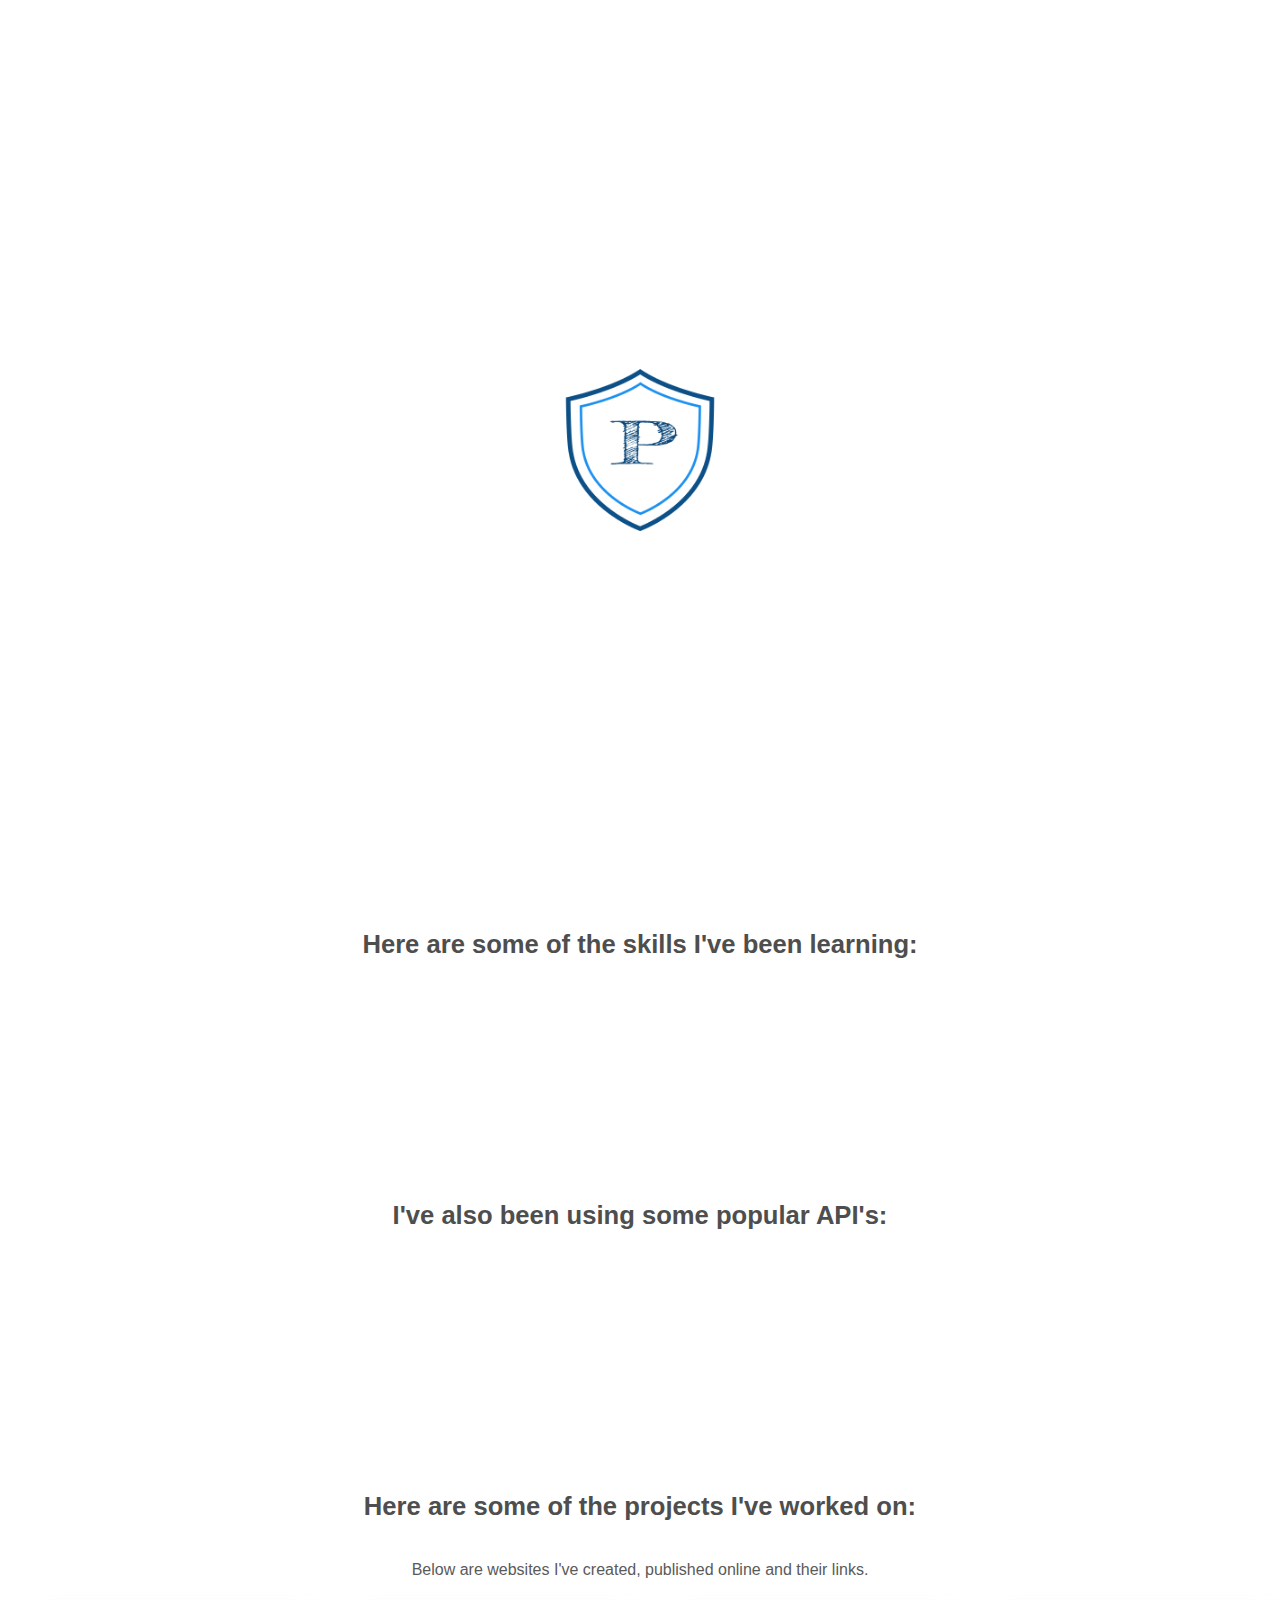
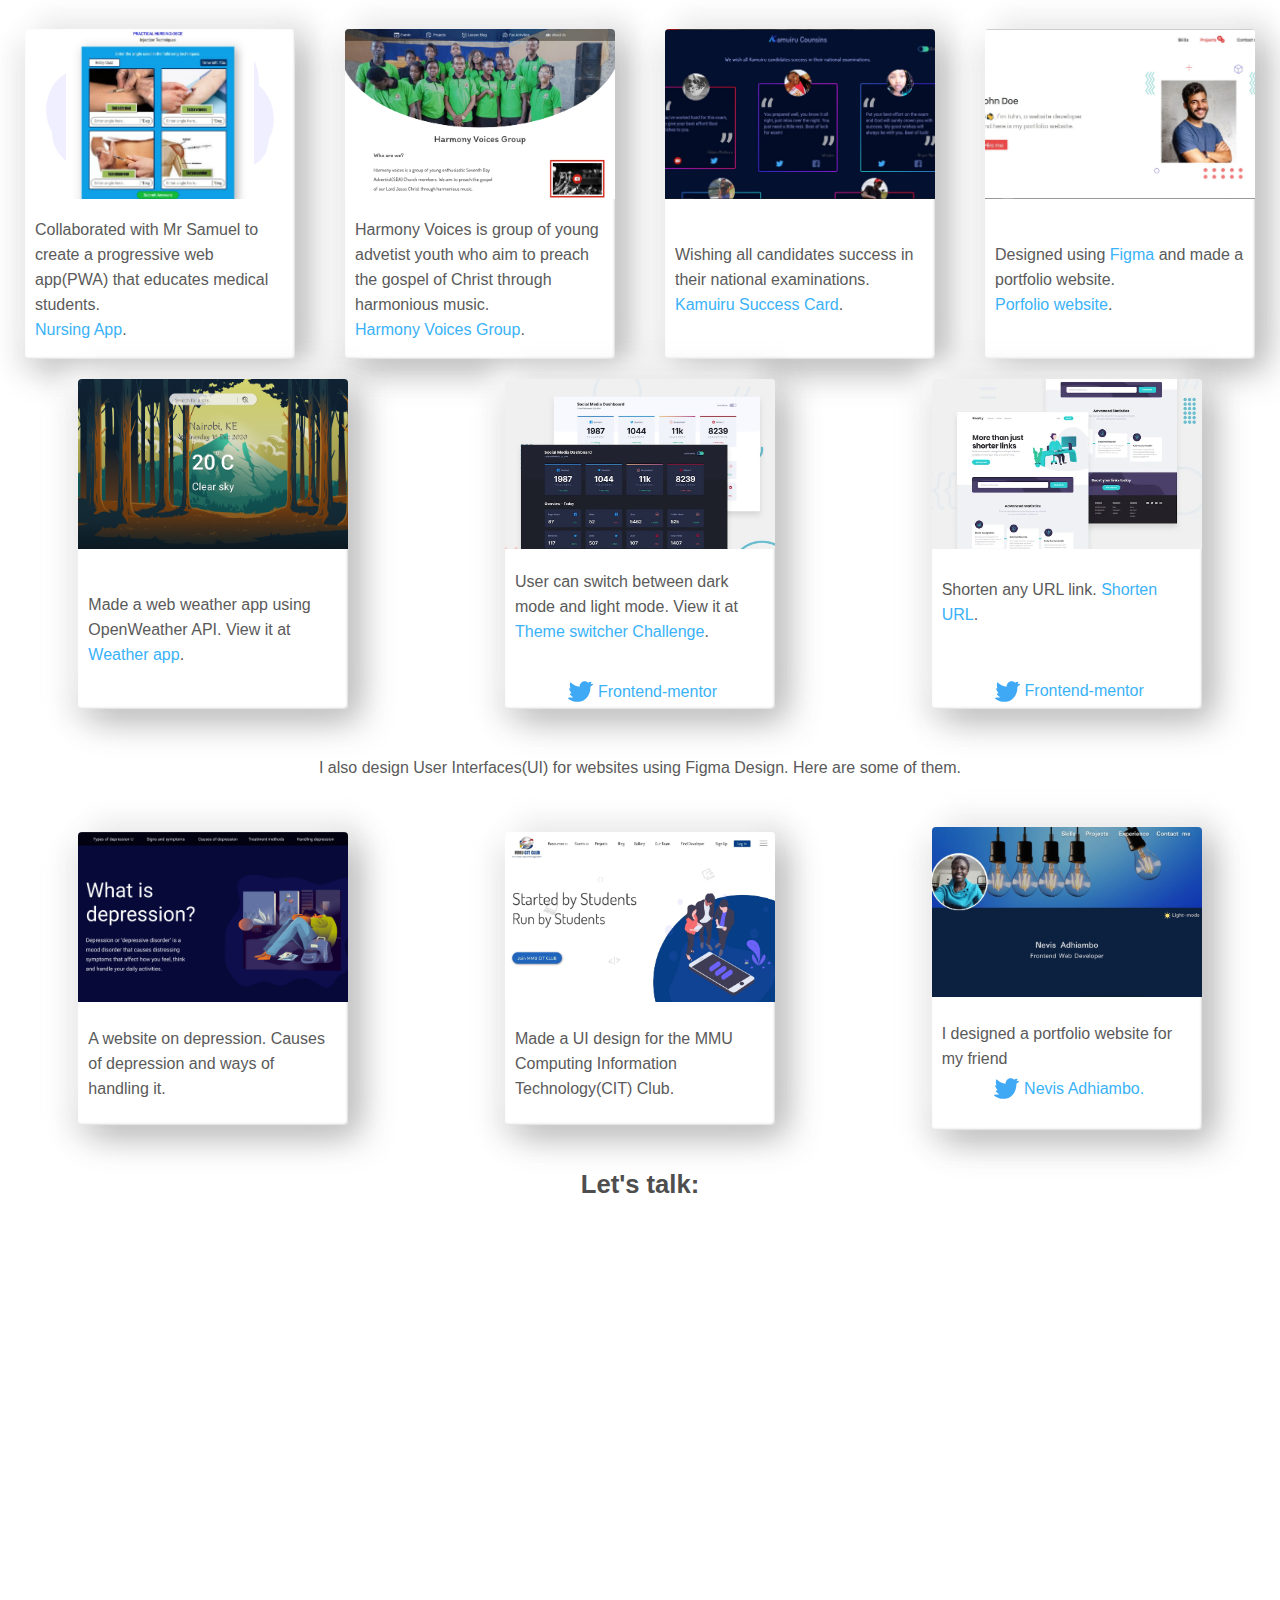
==== index.html @ b202dff3 "added webp images" ====
<html lang="en">
<head>
    <meta charset="UTF-8">
    <meta name="viewport" content="width=device-width, initial-scale=1.0">
    <meta name="description" content="paminus King'ori portfolio website">
   <link rel="icon" type="image/png" sizes="40x40" href="images/logo-2.png">
   <link href="https://fonts.googleapis.com/css2?family=Karma:wght@300&display=swap" rel="stylesheet">

    <link href="https://unpkg.com/aos@2.3.1/dist/aos.css" rel="stylesheet">
    <link rel="stylesheet" href="port.css">

    <title>Paminus King'ori</title>
</head>
<body>
    
<!-- loader -->
<div class="loader" id="ld">
    <img src="images/logo-2.png" alt="logo image" class="logo-pic">
</div>

<!-- about me section -->
<div class="about" id="about">

    <!-- hamburger icon -->
    <div class="ham" id="holder">
        <img src="images/icon-hamburger.svg" alt="icon" class="icon-ham" id="hamburger">
        <img src="images/icon-close.svg" alt="icon" class="icon-close" id="close">
        <div class="drop"> 
            <a href="#about">
                About me
                <div class="a-line"></div>
            </a>
    
            <a href="#skills">
                Skills
                <div class="s-line"></div>
            </a>
    
            <a href="#projects">
                Projects done
                <div class="p-line"></div>
            </a>
    
            <a href="#contact">
                Contact me
                <div class="c-line"></div>
            </a>
        </div>
    </div>


    <!-- nav bar section -->
<div class="links">
   <nav>
        <a href="#about">
            About me
            <div class="a-line"></div>
        </a>

        <a href="#skills">
            Skills
            <div class="s-line"></div>
        </a>

        <a href="#projects">
            Projects done
            <div class="p-line"></div>
        </a>

        <a href="#contact">
            Contact me
            <div class="c-line"></div>
        </a>
    </nav>
</div>


   
        <div class="bg-pic">
            <div class="image">
                <picture>
                    <source srcset="images/webp-images/paminus-webp.webp" type="image/webp">
                    <source srcset="images/pami-square.jpg" type="image/jpg"> 
                    <img src="images/pami-square.jpg" alt="paminus murungi king'ori">
                </picture>
            </div>
        </div>
        <!-- background picture is inserted here -->
       
        <div class="text">
            <div class="about-me">
                About me
            </div>
            <div class="welcome">
                Hi, am Paminus Murungi, a third year Computer Science student at Multimedia University of Kenya
                and a web mentor of the CIT Club MMU.I believe "<mark class="mark">Every great design begins with an even greater story</mark>".
                Pleasure to meet you.
            </div>

        </div>
</div>

<!-- skills section  -->
<div class="skills" id="skills">
    <div class="up">
            <div class="skills-text">
                Here are some of the skills I've been learning:
            </div>

            <div class="all-skills" data-aos="zoom-out-up" data-aos-duration="900" data-aos-anchor-placement="top-bottom">
                    <div class="single-skill">
                            <div class="hexagon">
                                <img src="images/html-5-logo-svgrepo-com.svg" alt="html 5 logo" class="skill-image">
                            </div>
                            <div class="skill-name">
                                HTML 5
                            </div>

                    </div>

                    <div class="single-skill">
                        <div class="hexagon">
                            <img src="images/css3-logo-svgrepo-com.svg" alt="html 5 logo" class="skill-image">
                        </div>
                        <div class="skill-name">
                            CSS3
                        </div>

                </div>

                <div class="single-skill">
                    <div class="hexagon">
                        <img src="images/JS-Lo.png" alt="html 5 logo" class="skill-image">
                    </div>
                    <div class="skill-name">
                        JavaScript
                    </div>

            </div>

            <div class="single-skill">
                <div class="hexagon">
                    <img src="images/logo192.png" alt="react logo" class="skill-image">
                </div>
                <div class="skill-name">
                    ReactJs
                </div>

        </div>

        <div class="single-skill">
            <div class="hexagon">
                <img src="images/github-3d.svg" alt="html 5 logo" class="skill-image">
            </div>
            <div class="skill-name">
                Github
            </div>
        </div>
        </div>
    </div>
    <div class="bottom">
                <div class="skills-text">
                    I've also been using some popular API's:
                </div>
                <div class="all-skills max">
                    
                    <div class="single-skill" data-aos="fade-right" data-aos-delay="0" data-aos-duration="1000" data-aos-anchor-placement="center-bottom"> 
                        <!-- openWeather -->
                        <img src="images/openWeather.jpg" alt="openWeather image" class="skill-image">

                        <div class="skill-name">
                            OpenWeather API
                        </div>
                </div>

                <div class="single-skill" data-aos="fade-right" data-aos-delay="200" data-aos-duration="1000" data-aos-anchor-placement="center-bottom"> 
                    <!-- swiperJs -->
                    <div class="swip">
                        S
                    </div>
                    <div class="skill-name">
                        SwiperJs
                    </div>
            </div>

                <div class="single-skill" data-aos="fade-right" data-aos-delay="500" data-aos-duration="1000" data-aos-anchor-placement="center-bottom">
                    <!-- aos -->
                    <div class="as">
                        AoS
                    </div>
                    <div class="skill-name">
                        Animate on Scroll
                    </div>
                    </div>

                    <div class="single-skill" data-aos="fade-right" data-aos-delay="700" data-aos-duration="1000" data-aos-anchor-placement="center-bottom">
                        <!-- bootstrap -->
                        <!-- <div class="swip">
                            S
                        </div> -->
                        <img src="images/bootstrap-4-logo-svgrepo-com.svg" alt="bootstrap 4 image" class="skill-image">
                        <div class="skill-name">
                            Bootstrap 4
                        </div>
                        </div>
                </div>
     </div>
</div>
<div class="skills-text" id="projects">
    Here are some of the projects I've worked on:
</div>

<article class="published">
    Below are websites I've created, published online and their links.
</article>
 <!-- projects part   -->
<div class="projects">
  


    <!-- Devcodes -->
<!--    
    <div class="pro-container">
       
        <img src ="images/undraw_under_construction_46pa.svg" alt="image holder" class="holder-img">
        <img src="images/dev.jpg" alt="devcodes image" loading="lazy" class="pro-image">
        <a href="https://devcodes.herokuapp.com/">
            <div class="visit">
                <span>
                    Visit <img src="images/internet-blue.svg" alt="world" class="social-icon"> 
                </span>
                </div>
            </a>
        <div class="pro-text">

Patnered with Duncan and made a networking app known as <a href="https://devcodes.herokuapp.com/">Devcodes</a> for developers.
        </div>

        <span class="cont">
           <a href="https://twitter.com/codemonste">
             <img src="images/twitter-svgrepo-com.svg" alt="twitter icon" class="social-icon">
             Duncan
             </a>
        </span>
    </div> -->
           
    <!-- nursing  -->
    <div class="pro-container">
        <img src ="images/undraw_under_construction_46pa.svg" alt="image holder" class="holder-img">
    
        <img loading="lazy" src="images/nursingGame.jpg" alt="nursing image" class="pro-image contain">
        <a href="nursing-101.web.app">
            <div class="visit">
                <span>
                    Visit <img  src="images/internet-blue.svg" alt="world" class="social-icon"> 
                </span>
                </div>
            </a>
        <div class="pro-text">
    
    Collaborated with Mr Samuel to create a progressive web app(PWA) that educates medical students.
      <br> <a href="https://nursing-101.web.app">Nursing App</a>.
        </div>
    
        <!-- contributors -->
       
    </div>
   
        <!-- harmony voices  -->
        <div class="pro-container">
            <img src ="images/undraw_under_construction_46pa.svg" alt="image holder" class="holder-img">
        
            <img loading="lazy" src="images/harmonyVoicesDesign.png" alt="church image" class="pro-image">
            <a href="https://harmony-voices.vercel.app/">
                <div class="visit">
                    <span>
                        Visit <img  src="images/internet-blue.svg" alt="world" class="social-icon"> 
                    </span>
                    </div>
                </a>
            <div class="pro-text">
        
        Harmony Voices is group of young advetist youth who aim to preach the gospel of Christ through harmonious music.
          <br><a href="https://harmony-voices.vercel.app/">Harmony Voices Group</a>.
            </div>
        
            <!-- contributors -->
           
        </div>
       
    


    <!-- kamuiru  -->
    <div class="pro-container">
        <img src ="images/undraw_under_construction_46pa.svg" alt="image holder" class="holder-img">
    
        <img loading="lazy" src="images/new/muiru.jpg" alt="portfolio image" class="pro-image">
        <a href="https://kamuiru-cousins.vercel.app//">
            <div class="visit">
                <span>
                    Visit <img  src="images/internet-blue.svg" alt="world" class="social-icon"> 
                </span>
                </div>
            </a>
        <div class="pro-text">
    
    Wishing all candidates success in their national examinations.
      <br> <a href="https://kamuiru-cousins.vercel.app/">Kamuiru Success Card</a>.
        </div>
    
        <!-- contributors -->
       
    </div>
   



<!-- customer portfolio  -->
<div class="pro-container">
    <img src ="images/undraw_under_construction_46pa.svg" alt="image holder" class="holder-img">

    <img loading="lazy" src="images/developed.jpg" alt="portfolio image" class="pro-image">
    <a href="https://portfolio-website-rose-one.vercel.app/">
        <div class="visit">
            <span>
                Visit <img  src="images/internet-blue.svg" alt="world" class="social-icon"> 
            </span>
            </div>
        </a>
    <div class="pro-text">

Designed using <a href="https://www.figma.com/" target="_blank">Figma </a> and made a portfolio website. <br> <a href="https://portfolio-website-rose-one.vercel.app/">Porfolio website</a>.
    </div>

    <!-- contributors -->
   
</div>

 
<!-- </div> -->
 
   
      <!-- Front-end mentor challenge -->
     
      <div class="pro-container">
        <!-- <img src ="images/undraw_under_construction_46pa.svg" alt="image holder" class="holder-img"> -->

        <img src="images/desktop_version.png" alt="weather app" loading="lazy" class="pro-image">
        <a href="https://weather-app-tawny-pi.vercel.app/">
            <div class="visit">
                <span>
                    Visit <img  src="images/internet-blue.svg" alt="world" class="social-icon"> 
                </span>
                </div>
            </a>
        <div class="pro-text">

Made a web weather app using OpenWeather API. View it at <a href="https://weather-app-tawny-pi.vercel.app/">Weather app</a>.
        </div>

  
    </div>


  <!-- Front-end mentor challenge -->
     
  <div class="pro-container">
    <img src ="images/undraw_under_construction_46pa.svg" alt="image holder" class="holder-img">

    <img src="images/desktop-preview-theme.jpg" alt="frontend challenge image" loading="lazy" class="pro-image">
    <a href="https://social-media-dashboard-hazel.vercel.app/">
        <div class="visit">
            <span>
                Visit <img  src="images/internet-blue.svg" alt="world" class="social-icon"> 
            </span>
            </div>
        </a>
    <div class="pro-text">

User can switch between dark mode and light mode. View it at <a href="https://social-media-dashboard-hazel.vercel.app/">Theme switcher Challenge</a>.
    </div>

    <!-- contributors -->
    <span class="cont">
       <a href="https://twitter.com/frontendmentor">
         <img src="images/twitter-svgrepo-com.svg" alt="twitter icon" class="social-icon">
        Frontend-mentor
         </a>
    </span>
</div>

     <!-- Front-end mentor challenge -->
     
  <div class="pro-container">
    <!-- <img src ="images/undraw_under_construction_46pa.svg" alt="image holder" class="holder-img"> -->
    <picture>
        <source srcset="images/webp-images/shortly.webp" type="image/webp" alt="frontend challenge image" loading="lazy" class="pro-image">
        <source srcset="images/new/ur-desktop-preview.jpg" type="image/jpeg" alt="frontend challenge image" loading="lazy" class="pro-image"> 
        <img src="images/new/ur-desktop-preview.jpg" alt="frontend challenge image" loading="lazy" class="pro-image">

      </picture>
    
    <a href="https://shortly-gamma.vercel.app/">
        <div class="visit">
            <span>
                Visit <img  src="images/internet-blue.svg" alt="world" class="social-icon"> 
            </span>
            </div>
        </a>
    <div class="pro-text">

Shorten any URL link. <a href="https://shortly-gamma.vercel.app/">Shorten URL</a>.
    </div>

    <!-- contributors -->
    <span class="cont">
       <a href="https://twitter.com/frontendmentor">
         <img src="images/twitter-svgrepo-com.svg" alt="twitter icon" class="social-icon">
        Frontend-mentor
         </a>
    </span>
</div>

</div>

<!-- UI designs  -->
<article class="published">
    I also design User Interfaces(UI) for websites using <a href="https://www.figma.com/" target="_blank">Figma Design</a>. Here are some of them.
</article>

    <aside class="projects">
        <!-- mental  -->
<div class="pro-container design">
    <img loading="lazy" src="images/what is depression.png" alt="portfolio image" class="pro-image">

    <a href="https://www.figma.com/proto/fpLU5PZVZSwlSDluwtWDfm/depression-site?node-id=0%3A1&scaling=min-zoom&page-id=0%3A1" target="_blank">
        <div class="visit">
            <span>
                Visit <img  src="images/internet-blue.svg" alt="world" class="social-icon"> 
            </span>
            </div>
        </a>
    <div class="pro-text">
        A website on depression. Causes of depression and ways of handling it. 
    </div>

    <!-- contributors -->
   
</div>

<!-- cit  -->
<div class="pro-container design">
    <img loading="lazy" src="images/new/cit.jpg" alt="portfolio image" class="pro-image">

    <a href="https://www.figma.com/proto/4O5uwqOmjR2pVEb6QvqstH/CIT-Web?node-id=10%3A2&scaling=min-zoom&page-id=0%3A1" target="_blank">
        <div class="visit">
            <span>
                Visit <img  src="images/internet-blue.svg" alt="world" class="social-icon"> 
            </span>
            </div>
        </a>
    <div class="pro-text">
        Made a UI design for the MMU Computing Information Technology(CIT) Club.
    </div>


   
</div>

<!-- nevis  -->
<div class="pro-container design">
    <img loading="lazy" src="images/new/dark_mode-crop.jpg" class="pro-image">

    <a href="https://www.figma.com/proto/MtINFROoHlMyYdkwtngBg3/Nevis-portfolio?scaling=min-zoom&page-id=0%3A1" target="_blank">
        <div class="visit">
            <span>
                Visit <img  src="images/internet-blue.svg" alt="world" class="social-icon"> 
            </span>
            </div>
        </a>
    <div class="pro-text">
        <span class="nev">
        I designed a portfolio website for my friend  
       
             <a href="https://twitter.com/nevisadhiambo" class="nev-i">
            <img src="images/twitter-svgrepo-com.svg" alt="twitter icon" class="social-icon">
          Nevis Adhiambo.
            </a>
       </span>
        
    </div>


   
</div>
    </aside>


<!-- contact me part  -->
<div class="skills-text" id="contact">
    Let's talk:
 </div>
<div class="contact">

    

    <div class="feedback" data-aos="fade-right" data-aos-easing="ease-out-" data-aos-duration="1000" data-aos-anchor-placement="top-bottom">
        <input type="email" name="email" id="email" class="input" placeholder="Enter email or phone number">
        <textarea name="message" id="text" cols="30" rows="10" class="input" placeholder="Type message.."></textarea>
        <div class="btn-div">
                  <button type="button" class="btn">
                   Send
                       <img src="images/paper plane.png" loading="lazy" alt="send icon" class="social-icon">
                </button>
        </div>
    </div>

    <div class="right-section" data-aos="fade-left" data-aos-duration="1000" data-aos-anchor-placement="top-bottom"
    data-aos-easing="ease-out-">
        <div class="inspi">
            Inspiration
            <span class="under"></span>
        </div>
        <div class="quote">
        “ The mystery of existence of life does not just depend on living, but finding what to live for. "
        <div class="collins">~ Collins Abwao</div>
        </div>

        <div class="social">
            <div class="social-text">
                My social media links:
            </div>
            <div class="media-icons">
                <!-- twitter  -->
                <a href="https://twitter.com/OriPaminus">
                    <img src="images/twitter-svgrepo-com.svg"  alt="twitter icon" class="social-icon">
                </a>

                <!-- linkedin  -->
                <a href="https://www.linkedin.com/in/paminus-murungi-9544621a4/">
                    <img src="images/linkedin-svgrepo-com.svg" alt="linkedIN icon" class="social-icon">
                </a>

                <!-- github  -->
                <a href="https://github.com/paminus-kingori">
                    <img src="images/github 2d.svg" alt="github icon" class="social-icon">
                </a>

                <!-- whatsapp  -->
                <a href="https://wa.me/254723805386">
                    <img src="images/whatsapp-svgrepo-com.svg" alt="whatsapp icon" class="social-icon">
                </a>
            </div>
        </div>
    </div>
    

</div>
    

<script src="https://unpkg.com/aos@2.3.1/dist/aos.js"></script>
<script src="https://cdnjs.cloudflare.com/ajax/libs/gsap/3.6.0/gsap.min.js" integrity="sha512-1dalHDkG9EtcOmCnoCjiwQ/HEB5SDNqw8d4G2MKoNwjiwMNeBAkudsBCmSlMnXdsH8Bm0mOd3tl/6nL5y0bMaQ==" crossorigin="anonymous"></script>

<script>
    const loader = document.getElementById('ld');    

        function removePage(){
          loader.classList.add('shrink');
        gsap.to(".image",{y:79, duration: 1.5, ease:  "bounce.out", delay:0.5})
        }
      

    setTimeout(removePage,5000);
    AOS.init();

     // Listen for when everything has loaded
     window.addEventListener("load", removePage, false);

    
    // constants
    const holder = document.querySelector("#holder");
    const ham = document.getElementById("hamburger");
    const close = document.getElementById("close");
    const drop = document.querySelector(".drop");

    holder.addEventListener('click',function(){
        
        ham.classList.toggle("remove");
        close.classList.toggle("show");
        drop.classList.toggle("show");

    });


  </script>
  
</body>
</html>
---- port.css ----
/* setting variables */

:root{
    --rangi: #5a5a5a;
    --boxShadow: -13px 13px 26px rgba(181, 181, 181, 0.2), 13px -13px 26px rgba(181, 181, 181, 0.2), -13px -13px 26px rgba(255, 255, 255, 0.9), 13px 13px 33px rgba(181, 181, 181, 0.9), inset 1px 1px 2px rgba(255, 255, 255, 0.3), inset -1px -1px 2px rgba(181, 181, 181, 0.5);
}
html {
    scroll-behavior: smooth;
  }
*{
    font-family: Poppins,sans-serif;
    box-sizing: border-box;
    font-size: 16px;
    color: var(--rangi);
}
body{
    margin: 0;
    padding: 0;
    /* color: var(--rangi); */
}
main{
    padding: 0 20px;
}
.loader{
    position: fixed;
    right: 0;
    left: 0;
    bottom:0;
    top:0;
    background: white;
    display: flex;
    align-items: center;
    justify-content: center;
    z-index: 10;
    /* animation-play-state: paused; */
}
.logo-pic{
    width: 200px;
    height: 200px;
    transform: scale(.9);
    animation:zoomer 1.5s 1s ease-in-out forwards infinite;
}
.shrink{
    animation: goUp 1.1s 0s ease-out forwards;
               
}

@keyframes goUp {
    
      
    100%{
        transform: translateY(-100%);
    }
    
}

@keyframes zoomer{
    0%{
        transform: scale(.9);
    }
    50%{
        transform: none;
    }
    100%{
        transform: scale(.9);
    }
}

.about{
    width: 100%;
    height:100vh;
    position: relative;
    display:flex;
    flex-direction: column;
    align-items:center;
    justify-content: space-around;
}
.ham{
    display: none;
    position: fixed;
    z-index: 5;
    left: 1%;
    top:2%;
    cursor: pointer;;

}
.icon-close{
    display: none;
    transform-origin: center;
    animation: rota .8s ease-in;
    transform: rotate(180deg);
}
@keyframes rota{
    100%{
        transform: none;
    }
}
nav a:focus{
    text-decoration: underline;

    
}
.drop a{
    text-decoration: none;
    color:#FFF;
    position: relative;
    width: max-content;
    margin-bottom: 5px;
    margin-left: 10px;
}
.icon{
    width: 50px;
    height: 50px;
}
.drop{
    display: none;
    padding-top: 6px;
    position: absolute;
    /* bottom:0; */
    width: max-content;
    /* background-color: #242529; */
    background: #242529b0;
    border-left: 2px solid #44dd88;
    border-right: 2px solid #4d8f;
    padding-right: 7px;
}
.show{
    display: grid;
    
}
.remove{
    display: none;
}
.bg-pic{
    background: url("images/wats\ bg.jpeg");
    background-repeat: no-repeat;
    background-size: cover;
    /* background-position: center; */
    width:100%;
    height:40%;
    border-bottom: 3px solid #4D84F2;
    position: relative;
}
.links{
    top: 0;
    position: fixed;
    padding: 10px 0px;
    background-color: rgba(36, 37, 41, 1);
    display: flex;
    align-items:center;
    justify-content: center;
    width:100%;
    z-index:5;
}
nav{
    display: flex;
    align-items:center;
    justify-content: center;
}
nav a{
    text-decoration:none;
    color:white;
    margin-left:20px;
    padding-bottom: 3px;
    position: relative;
}
.a-line{
position: absolute;
bottom:0;
width:100%;
height:2px;
/* background:#ff0e0e; */
}
.image{
    position:absolute;
    bottom: -2px;
    width:100%;
    text-align:center;
    /* opacity: 0; */
    /* animation: spin 2s 0.2s ease forwards; */
}
.image img{
    border-radius:50%;
    width:170px;
    height:170px;
    border:3px solid #4D84F2;
}
.text{
    display: flex;
    flex-direction: column;
    align-items:center;
    justify-content: center;
    flex-grow: .6;
    text-align:center;
    color: #717070;
    padding: 0 15px;
}
.mark{
    background: none;
    /* font-size: 18px; */
    font-style: italic;
    color: var(--rangi);
    font-weight: 500;
}

.about-me{
    font-weight: 700;
    color: #5a5a5a;
    /* margin-top: 20px; */
    font-size: 25px;
}
.welcome{
    margin-top: 15px;
    line-height: 30px;
    max-width: 792px;
    /* min-width: 230px; */
}
@keyframes spin{
    0%{
        transform: translateY(-2.4rem) scale(.9);
        opacity:0;
        /* filter: blur(16px); */
    }
    100%{
        opacity: 1;
        transform: none;
        /* filter: none; */
    }
}




/* skills part  */
.skills{
   /* min-height: 100vh; */
    width: 100%;
    display: flex;
    flex-direction: column;
    justify-content: space-evenly;
    align-items: center;
    color: #5f5f5f;
    overflow-x: hidden;
}
.hexagon{
    padding: 10px;
}
.single-skill{
    display: flex;
    flex-direction: column;
    place-items: center;
    grid-gap: 10px;
    width: max-content;
    justify-content: center;
}
.skills-text{
    font-weight: 600;
    font-size: 1.6em;
    margin: 30px;
    text-align: center;
    color: #4e4e4e;
}
.skill-image{
    width: 90px;
    height: 70px;
    object-fit: scale-down;
}
.skill-name{
    font-weight: 500;
    font-size: 1.2em;
    color: black;
}
.all-skills{
    width: 100%;
    padding: 30px 20px;
    display: flex;
    align-items: center;
    justify-content: space-around;
    flex-wrap: wrap;
}
.up, .bottom{
width: 100%;
text-align: center;
}
.swip{
    color: white;
    background: purple;
    border-radius: 50%;
    font-size: 70px;
    padding: 15px 33px;
}
.as{
    font-size: 70px;
    border-radius: 10px;
    background: #3ab2f8;
    color: white;
    padding: 15px 33px;
}
.max{
    max-width: 740px;
}






/* projects part  */
a{
    text-decoration: none;
}
.cont a, .pro-text a{
    color: #3ab2f8;
}
.projects{
    /* min-height: 100vh; */
    width: 100%;
    display: flex;
    justify-content: space-around;
    align-items: center;
    flex-wrap: wrap;
}
.pro-container{
    margin: 10px;
    width: 270px;
    background-color: rgb(255, 255, 255);
    box-shadow: var(--boxShadow);
    overflow: hidden;
    position: relative;
    text-align: left;
    min-height: 330px;
    display: flex;
    flex-direction: column;
    border-radius: 4px;
    justify-content: space-between;
}
.published{
    text-align: center;
    margin: 40px 0;
    color: var(--rangi);
}

.pro-image{
    width: 100%;
    height: 170px;
    object-fit: cover;
    position: relative;
    object-position: top;
}
.holder-img{
    position:absolute;
    width: 100%;
    height: 140px;
    left:0;
    top:0;
    z-index: 0;
}
.pro-container:hover .visit{
    display: flex;
}
.visit{
    display: none;
    position: absolute;
    top: 0;
    left: 0;
    right: 0;
    height: 229px;
  
    align-items: center;
    justify-content: center;
    color: #fff;
    /* transition: .7s; */
}
.visit span{
    width: max-content;
    height: max-content;
    padding: 0 20px;
    border: 2px solid white;
    border-radius: 30px;
    background: #00000073;
    display: flex;
    align-items: center;
    color: white;
}
.pro-text{
    line-height: 25px;
    padding: 10px;
    flex:0.5;
}
.social-icon{
    width: 25px;
    height: 25px;
    margin: 5px;
}

.cont{
    display: flex;
    JUSTIFY-CONTENT: CENTER;

}
.cont a{
    display: flex;
    ALIGN-ITEMS: CENTER;
    JUSTIFY-CONTENT: CENTER;
    flex-wrap: wrap;

}
.design{
    min-height: unset;
}
.design .pro-text{
    margin: 14px 0;
}

.nev{
    width: max-content;
}
.nev-i{
    display: flex;
    align-items: center;
    width: 100%;
    justify-content: center;
}


/* contact me part  */

.contact{
    overflow-x: hidden;

    min-height: 90vh;
    width: 100%;
    display: flex;
    justify-content: space-around;
    align-items: center;
    flex-wrap: wrap;
    /* background-color: rgb(109, 184, 11); */
}
.right-section{
    display: flex;
    flex-direction: column;
    max-width: 400px;
    align-items: center;
    height: 400px;
    justify-content: space-evenly;
    padding: 0 15px;
} 
.feedback{
    display: flex;
    flex-direction: column;
    height: 400px;
    padding: 10px 19px;
    justify-content: space-around;
    /* align-items: center; */
    background: url("images/conta.jpeg");
    background-size: cover;
    background-repeat: no-repeat;
    border-radius: 7px;
    width: 337px;
    box-shadow: 3px 2px 5px 0px #070707;
}
.input{
    padding: 10px;
    
    border-radius: 5px;
    background: rgba(255, 255, 255, 0.502);
    border: none;
    font-size: 16px;
    transition: .6s;
}
.input:focus{
    background-color: white;
    border: 1px solid #3ab2f8;
}
.input::placeholder{
    color: rgb(31, 30, 30);
    font-weight: 600;
    font-size: 16px;
}
.btn-div{
    text-align: center;
    display: flex;
    justify-content: center;
}
.btn{
    width: max-content;
    display: flex;
    align-items: center;
    justify-content: center;
    border-radius: 5px;
    background-color: #0b5af7;
    border: none;
    padding: 4px 18px;
    font-weight: 600;
    color: #fff;
}
.btn:hover{
background-color:#5385e8;
}
.inspi{
    position: relative;
}
.under{
    position: absolute;
    bottom: 0;
    right: 0;
    height: 2px;
    background-color: #0b5af7;
    left: 0;
}
.collins{
    text-align: right;
    font-style: italic;
}
.quote{
    font-size: 26px;
    line-height: 35px;
    font-family: karma,sans-serif;

}
.social{
    width: 100%;
    text-align: center;
}
.media-icons{
   display: flex;
   justify-content: space-evenly;
   align-items: center;
}
.social-icon:hover{
    transform: translateY(-5px);
}
.social-text{
    margin-bottom: 10px;
}
.contain{
    object-fit: contain;
}


/* responsiveness */
@media only screen and (max-width:390px){
*{
    font-size: 15px;
}
    .links{
    display: none;
}
.about-me{
    font-size: 20px;
}
.image img{
    width:140px;
    height: 140px;
}
.published{
    margin: 20px 0;
}
nav a{
    display: none;

}
.swip, .as{
    font-size: 45px;
    padding: 8px 23px;
}
.single-skill{
    margin: 10px;
}
.max{
    flex-direction: column;
}
.skills-text{
    font-size: 1.2em;
}
.ham{
    display: block;
}
.about{
    justify-content: space-between;

}
.hexagon{
    padding: 20px;
}
.skill-image{
    width: 55px;
    height: 55px;
}
.quote{
    font-size: 22px;
    padding: 6px;
}
.feedback{
    width: 94%;
}

}
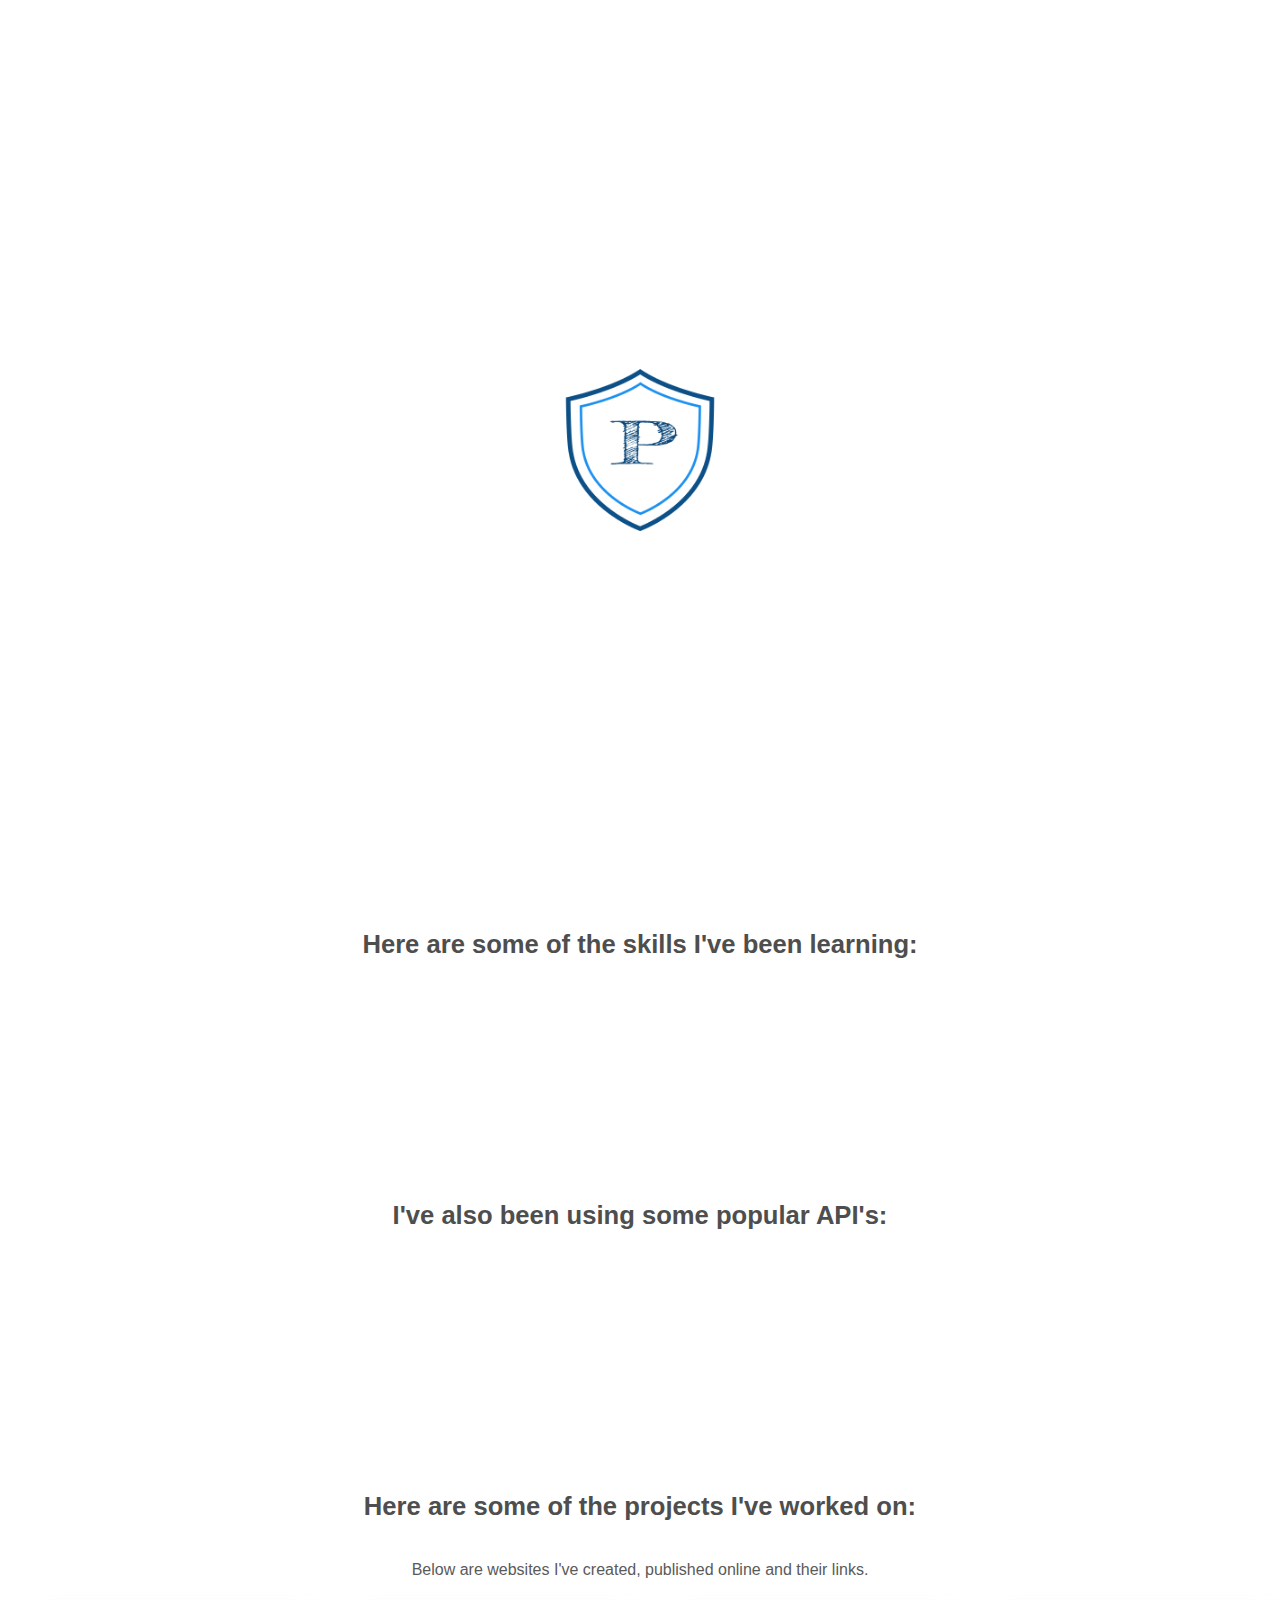
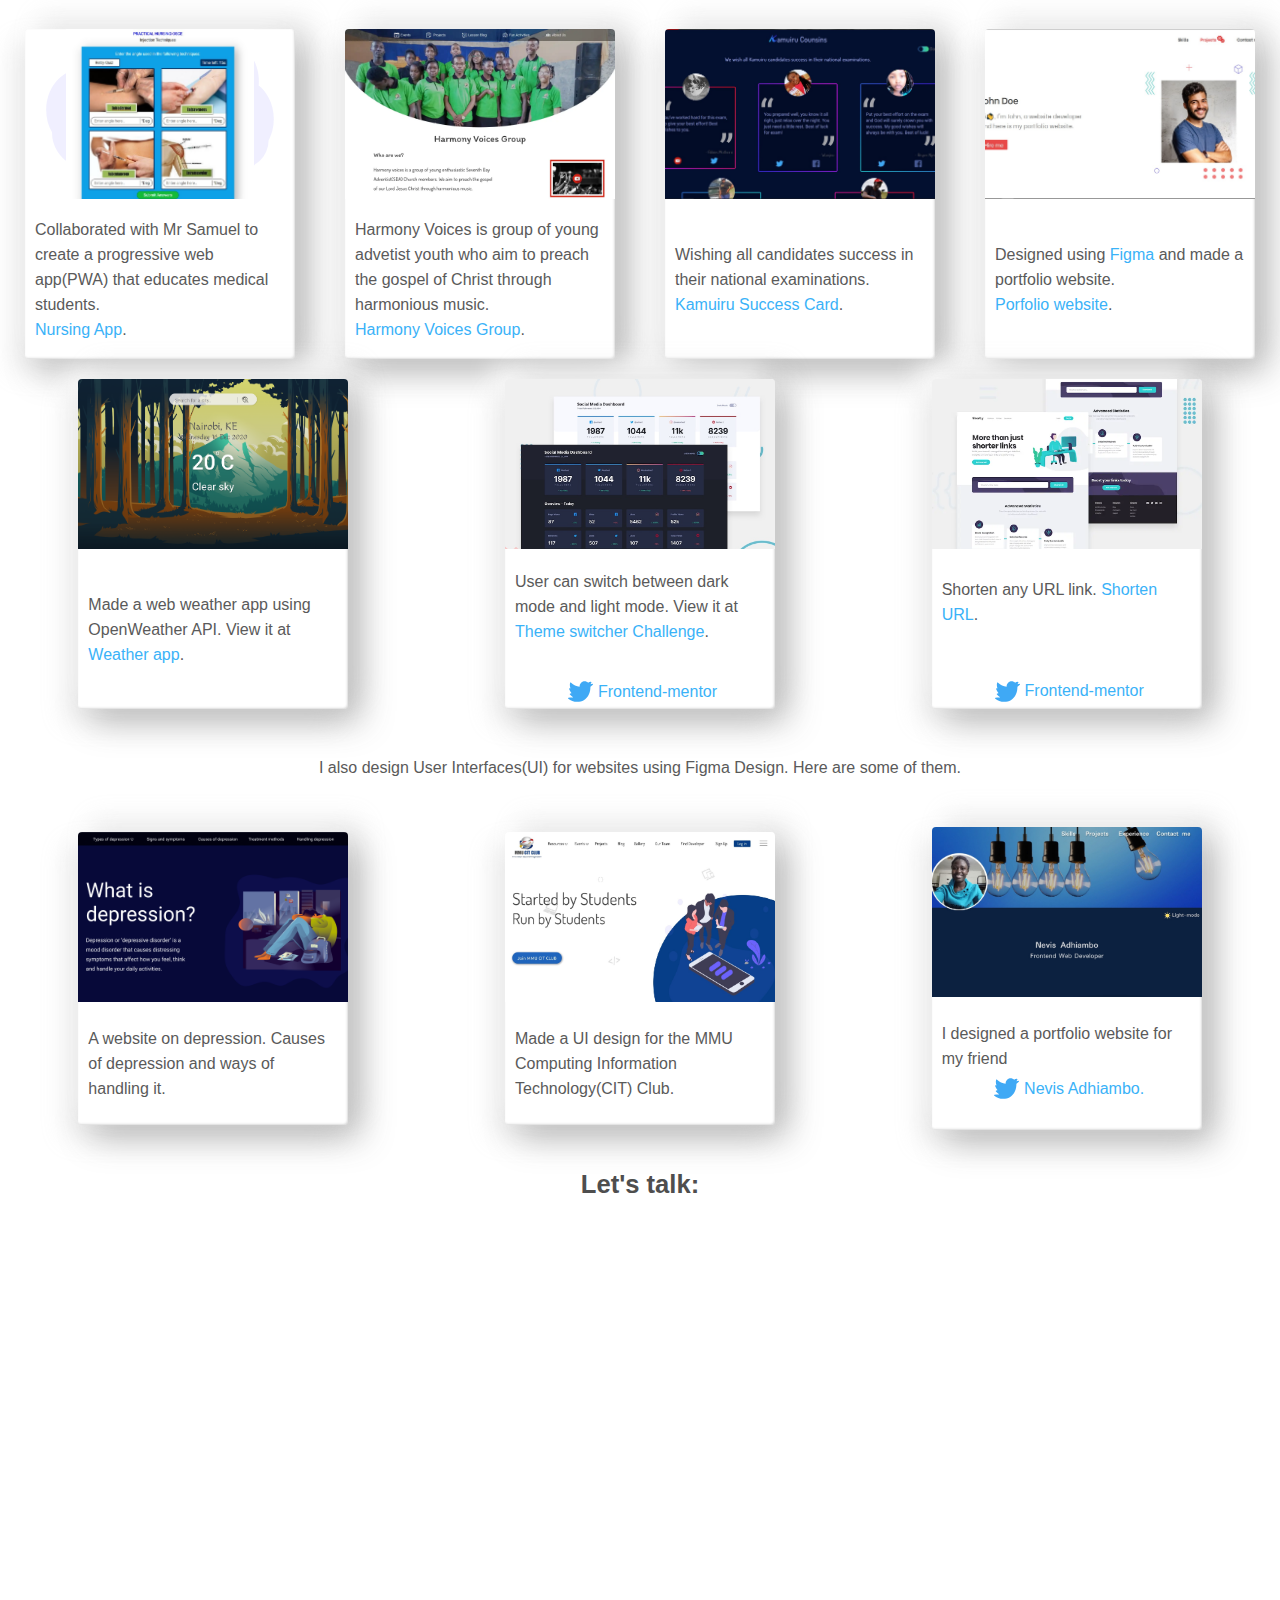
==== commit 51310947: "added webp to harmony" ====
--- a/index.html
+++ b/index.html
@@ -270,7 +270,12 @@
         <div class="pro-container">
             <img src ="images/undraw_under_construction_46pa.svg" alt="image holder" class="holder-img">
         
-            <img loading="lazy" src="images/harmonyVoicesDesign.png" alt="church image" class="pro-image">
+            <picture>
+                <source loading="lazy" srcset="images/webp-images/harmony.webp" type="image/webp" alt="harmony-voices group" class="pro-image">
+                <source loading="lazy" srcset="images/harmonyVoicesCropped.png" type="image/jpeg" alt="harmony-voices group" class="pro-image"> 
+                <img loading="lazy" src="images/harmonyVoicesCropped.png" alt="harmony-voices group" class="pro-image">
+            </picture>
+            
             <a href="https://harmony-voices.vercel.app/">
                 <div class="visit">
                     <span>
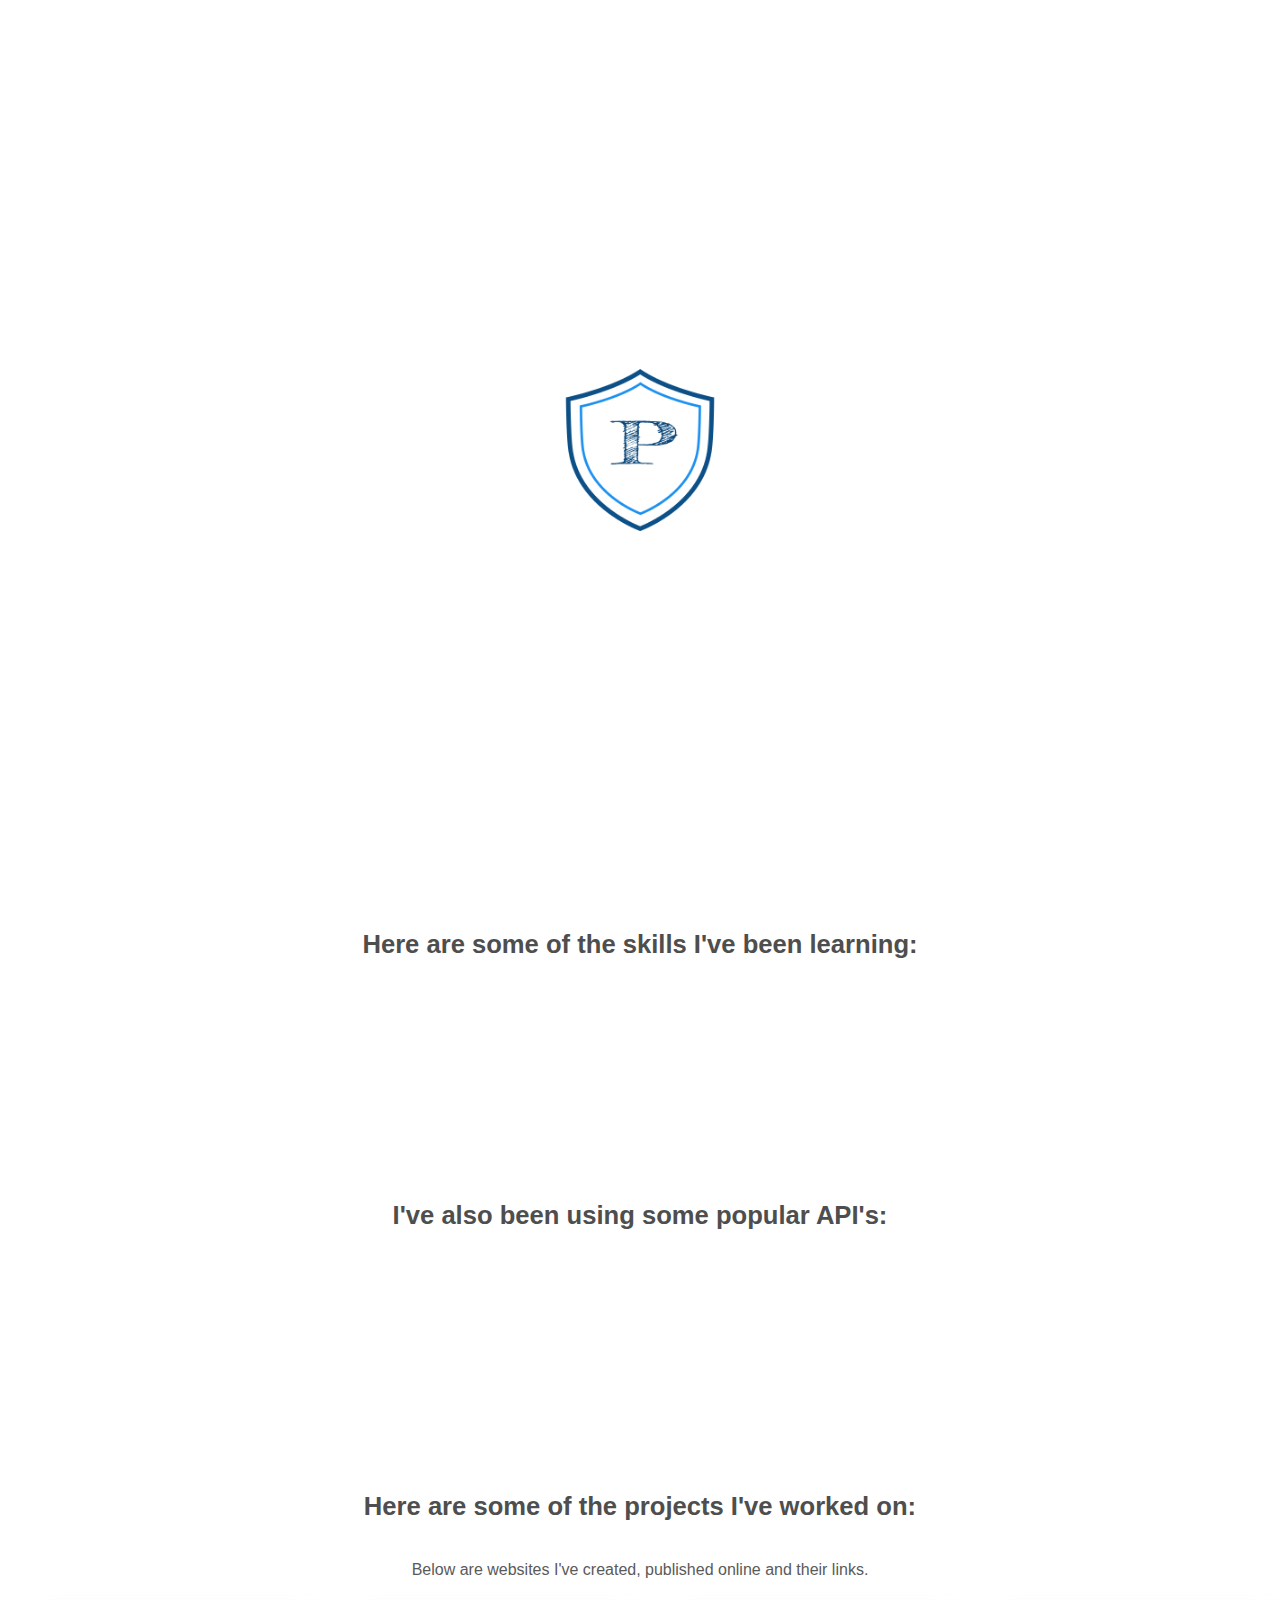
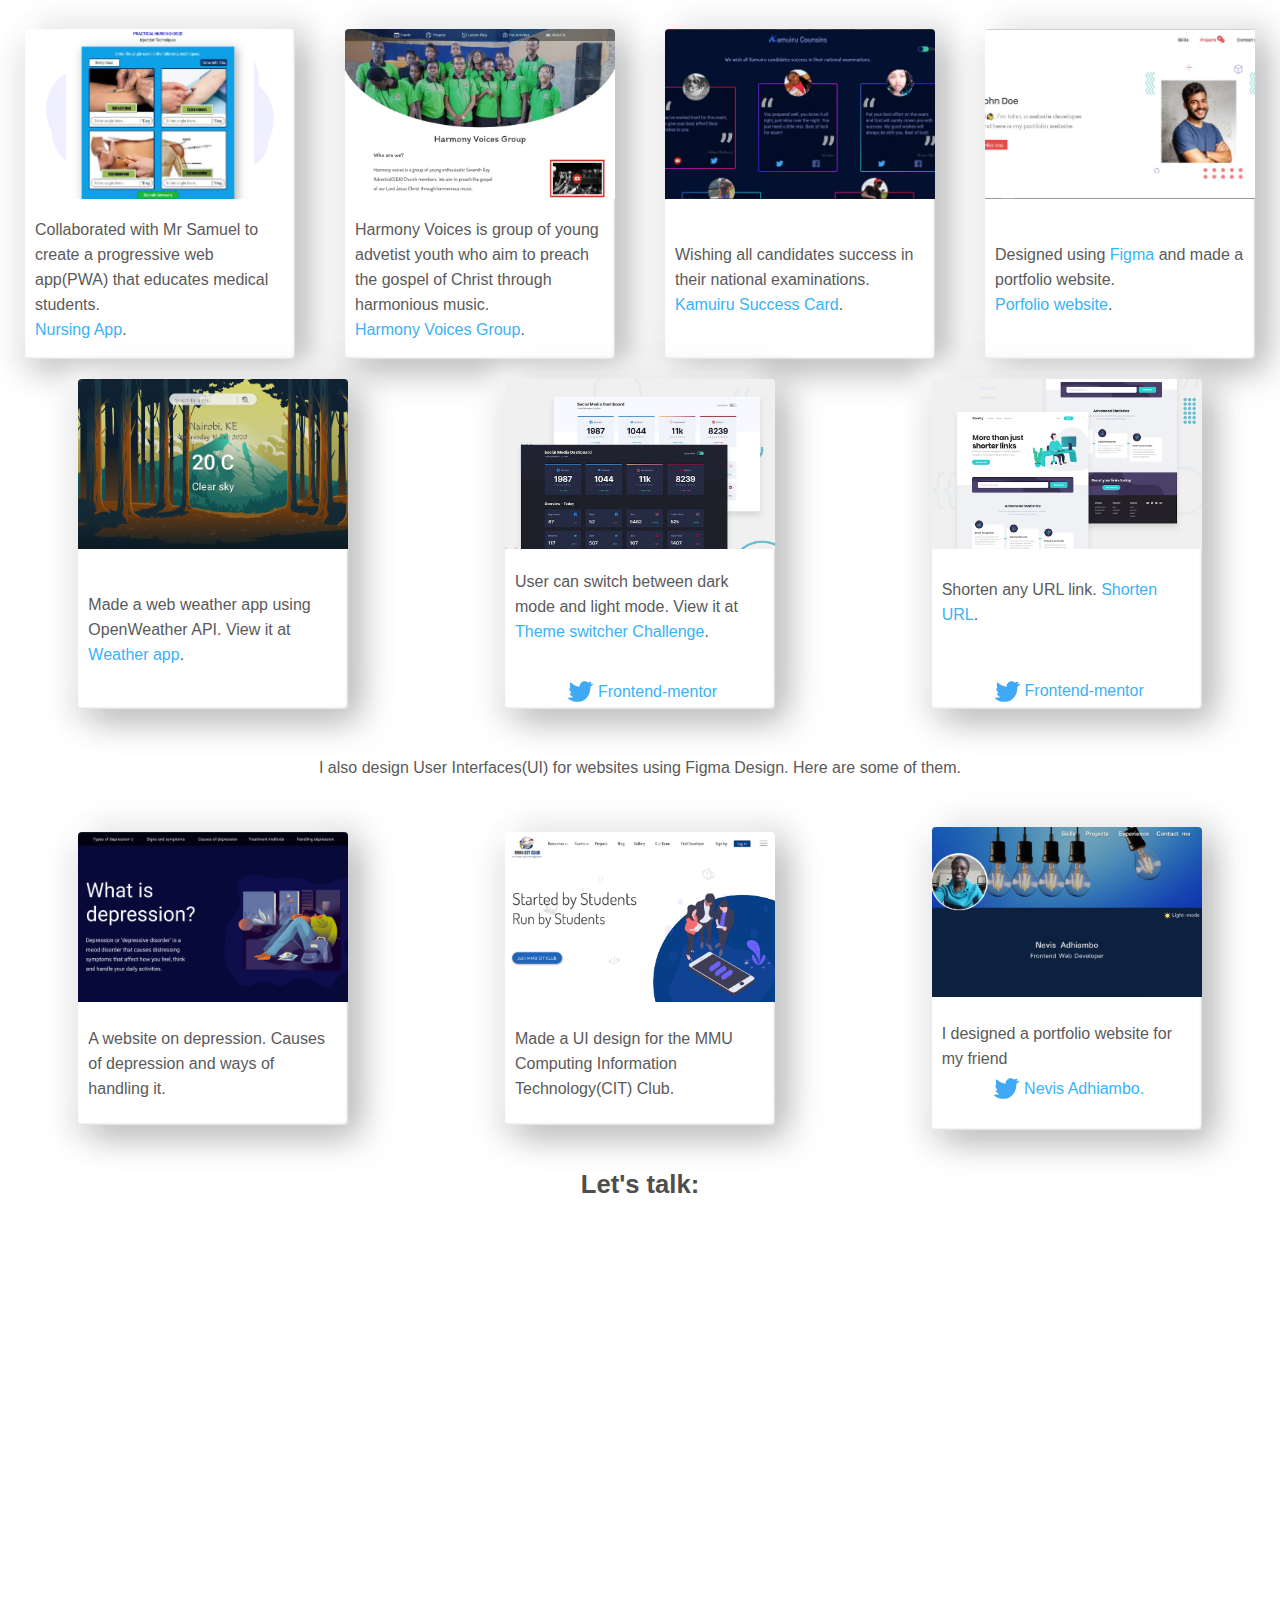
==== commit d6fc0188: "speed issues" ====
--- a/index.html
+++ b/index.html
@@ -346,12 +346,17 @@
 <!-- </div> -->
  
    
-      <!-- Front-end mentor challenge -->
+      <!-- weather app -->
      
       <div class="pro-container">
         <!-- <img src ="images/undraw_under_construction_46pa.svg" alt="image holder" class="holder-img"> -->
-
-        <img src="images/desktop_version.png" alt="weather app" loading="lazy" class="pro-image">
+        <picture>
+            <source srcset="images/webp-images/weather.webp" type="image/webp" alt="weather app" loading="lazy" class="pro-image">
+            <source srcset="images/desktop_version.png" type="image/png" alt="weather app" loading="lazy" class="pro-image"> 
+            <img src="images/desktop_version.png" alt="weather app" loading="lazy" class="pro-image">
+
+        </picture>
+
         <a href="https://weather-app-tawny-pi.vercel.app/">
             <div class="visit">
                 <span>
@@ -401,7 +406,7 @@
     <!-- <img src ="images/undraw_under_construction_46pa.svg" alt="image holder" class="holder-img"> -->
     <picture>
         <source srcset="images/webp-images/shortly.webp" type="image/webp" alt="frontend challenge image" loading="lazy" class="pro-image">
-        <source srcset="images/new/ur-desktop-preview.jpg" type="image/jpeg" alt="frontend challenge image" loading="lazy" class="pro-image"> 
+        <source srcset="images/new/ur-desktop-preview.jpg" type="image/jpg" alt="frontend challenge image" loading="lazy" class="pro-image"> 
         <img src="images/new/ur-desktop-preview.jpg" alt="frontend challenge image" loading="lazy" class="pro-image">
 
       </picture>
--- a/port.css
+++ b/port.css
@@ -12,6 +12,7 @@
     box-sizing: border-box;
     font-size: 16px;
     color: var(--rangi);
+    scroll-margin-top: 4rem;
 }
 body{
     margin: 0;
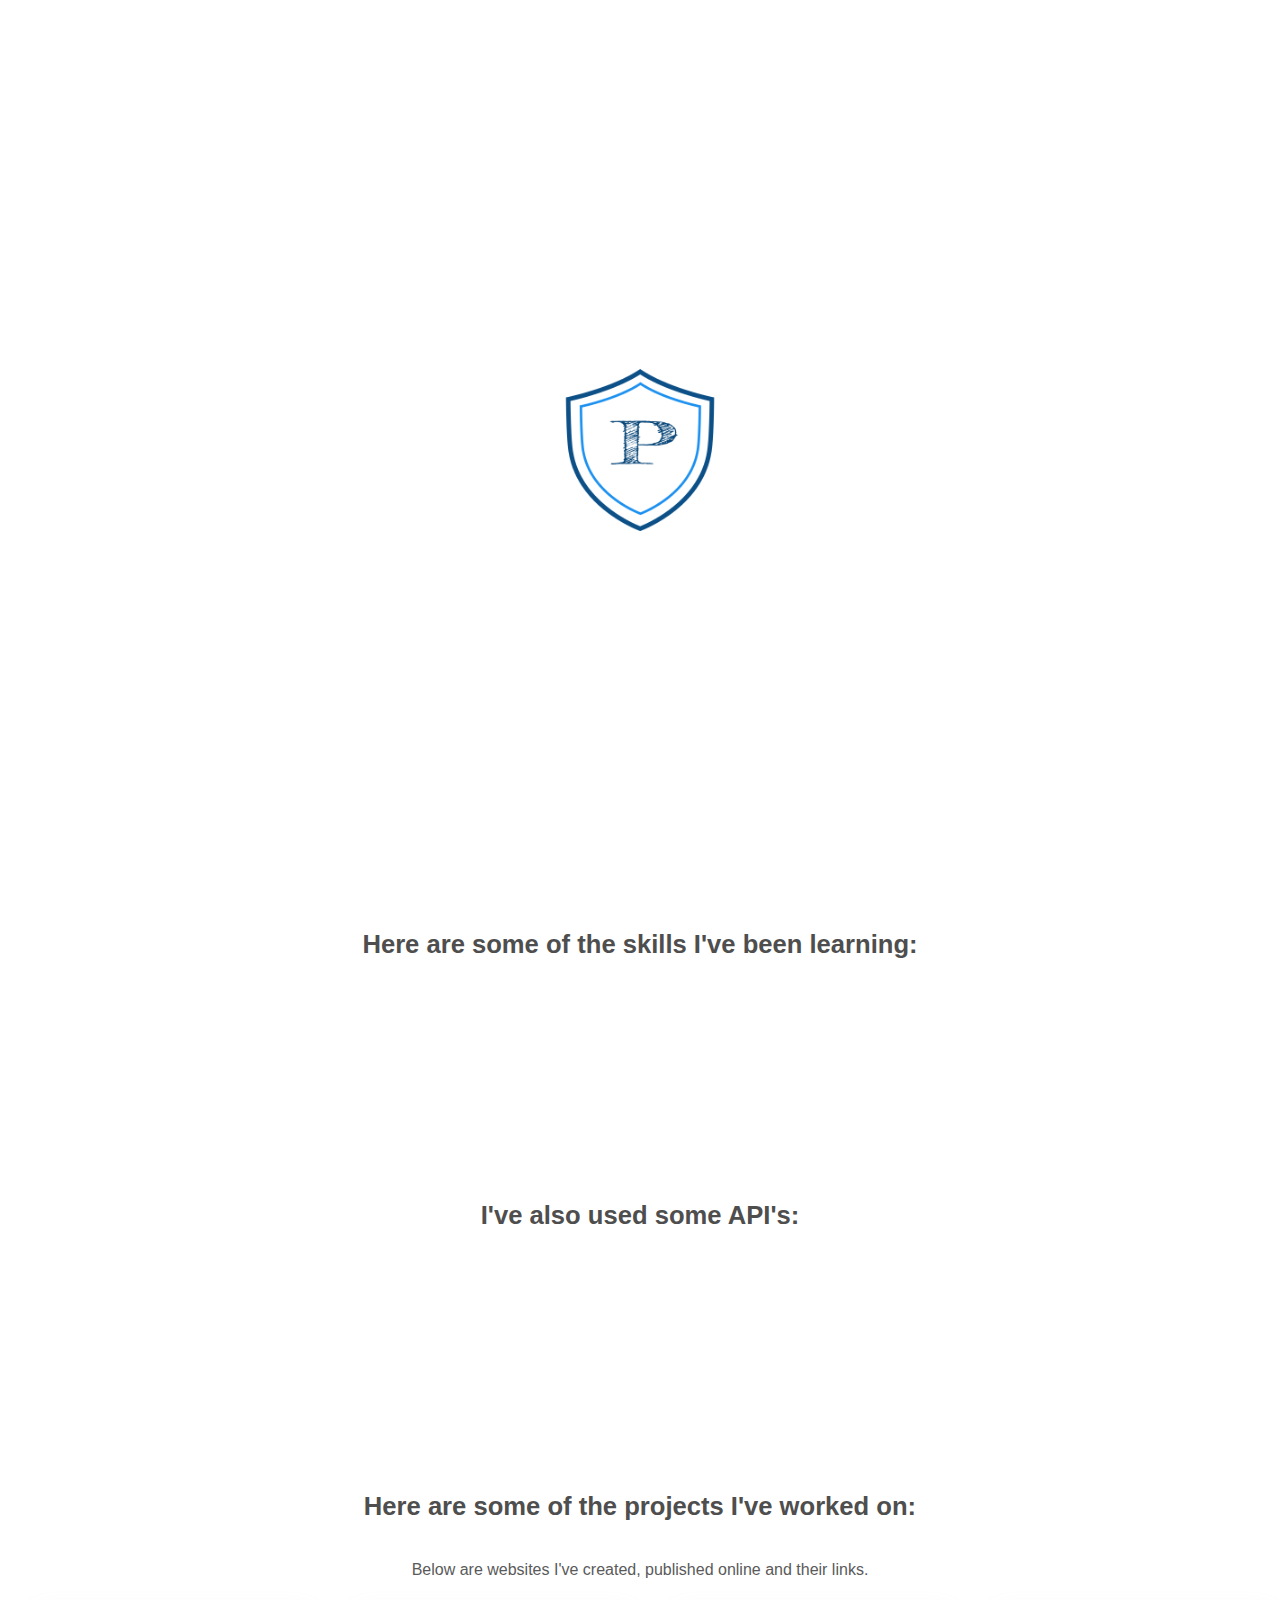
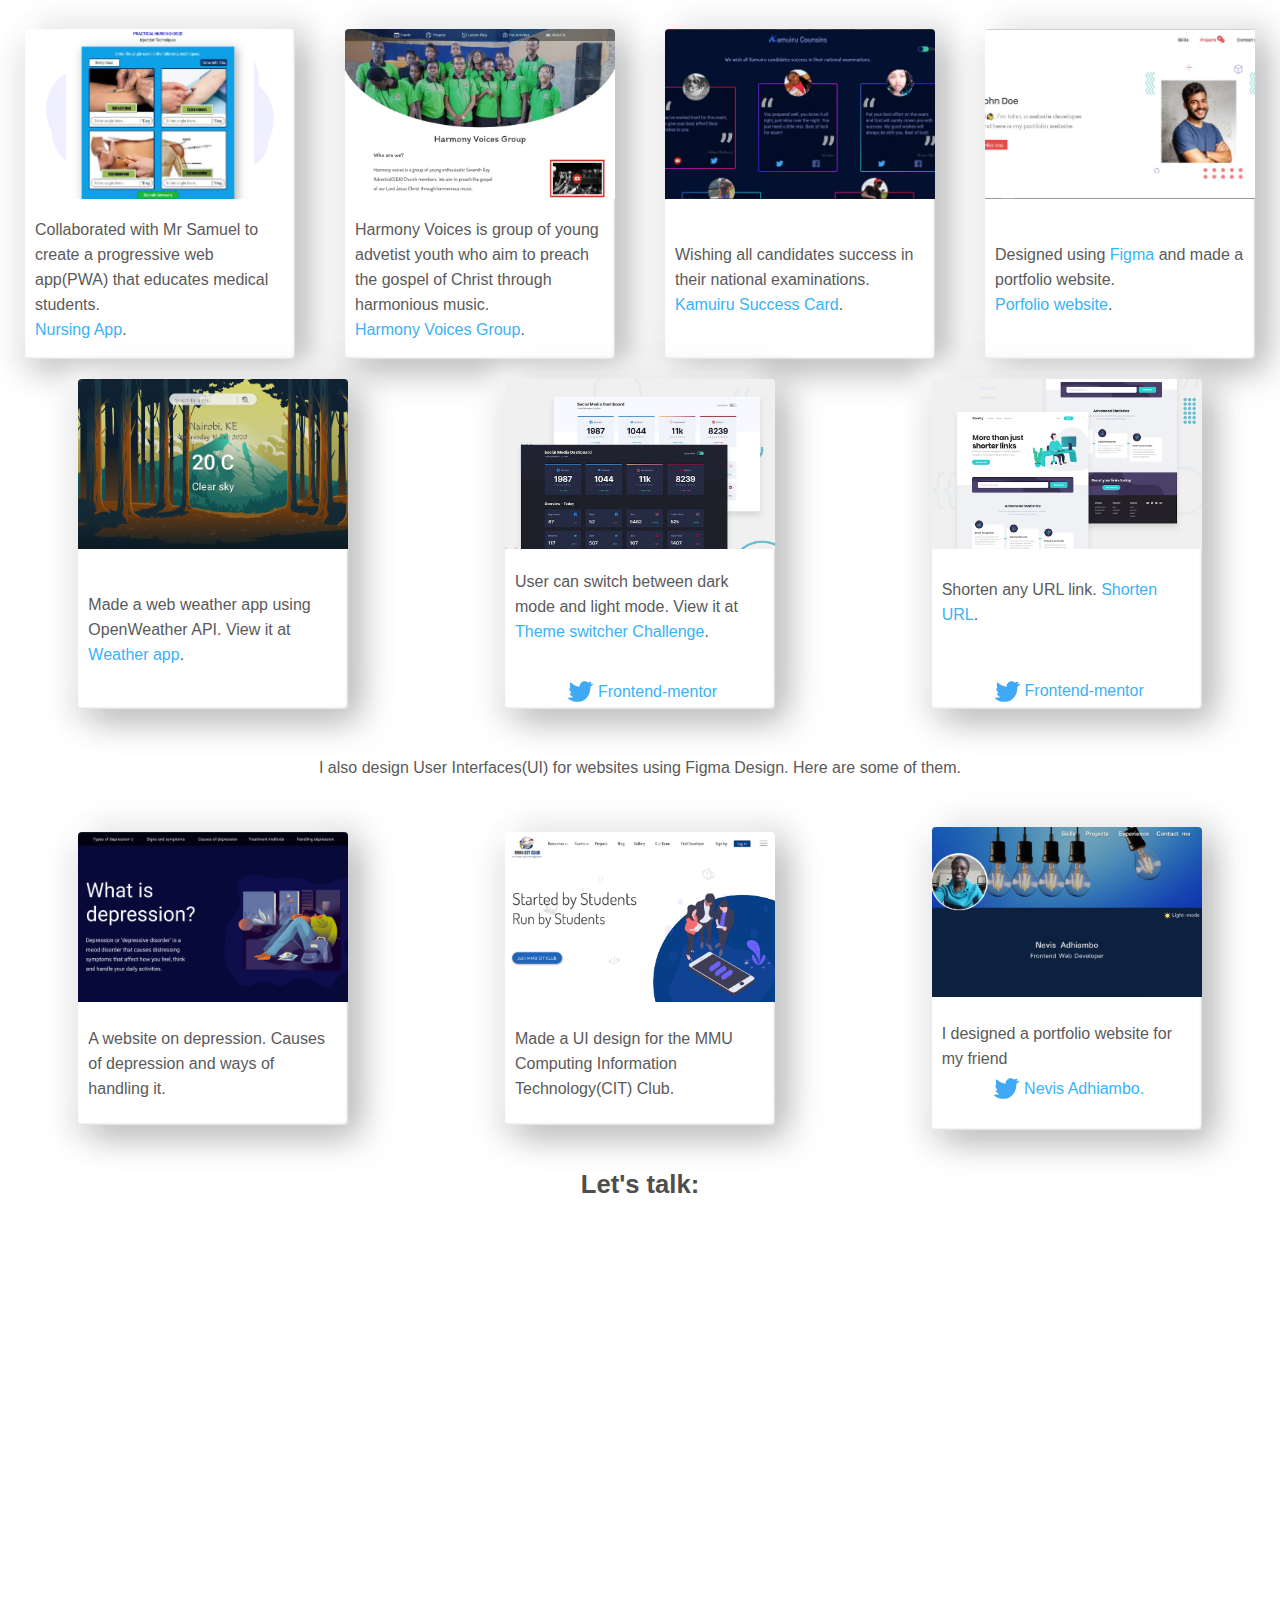
==== commit 3fa4cced: "new changes" ====
--- a/index.html
+++ b/index.html
@@ -12,35 +12,34 @@
     <title>Paminus King'ori</title>
 </head>
 <body>
-    
+
 <!-- loader -->
 <div class="loader" id="ld">
     <img src="images/logo-2.png" alt="logo image" class="logo-pic">
 </div>
 
 <!-- about me section -->
-<div class="about" id="about">
 
     <!-- hamburger icon -->
     <div class="ham" id="holder">
         <img src="images/icon-hamburger.svg" alt="icon" class="icon-ham" id="hamburger">
         <img src="images/icon-close.svg" alt="icon" class="icon-close" id="close">
-        <div class="drop"> 
+        <div class="drop">
             <a href="#about">
                 About me
                 <div class="a-line"></div>
             </a>
-    
+
             <a href="#skills">
                 Skills
                 <div class="s-line"></div>
             </a>
-    
+
             <a href="#projects">
                 Projects done
                 <div class="p-line"></div>
             </a>
-    
+
             <a href="#contact">
                 Contact me
                 <div class="c-line"></div>
@@ -50,7 +49,7 @@
 
 
     <!-- nav bar section -->
-<div class="links">
+    <div class="links">
    <nav>
         <a href="#about">
             About me
@@ -74,26 +73,29 @@
     </nav>
 </div>
 
-
-   
+<div class="about" id="about">
+
+
         <div class="bg-pic">
             <div class="image">
                 <picture>
-                    <source srcset="images/webp-images/paminus-webp.webp" type="image/webp">
-                    <source srcset="images/pami-square.jpg" type="image/jpg"> 
-                    <img src="images/pami-square.jpg" alt="paminus murungi king'ori">
+                    <!-- <source srcset="images/webp-images/paminus-webp.webp" type="image/webp">
+                    <source srcset="images/pami-square.jpg" type="image/jpg"> -->
+                    <img src="images/new/paminus.jpeg" alt="paminus murungi king'ori">
                 </picture>
             </div>
         </div>
         <!-- background picture is inserted here -->
-       
+
         <div class="text">
             <div class="about-me">
                 About me
             </div>
             <div class="welcome">
                 Hi, am Paminus Murungi, a third year Computer Science student at Multimedia University of Kenya
-                and a web mentor of the CIT Club MMU.I believe "<mark class="mark">Every great design begins with an even greater story</mark>".
+                and a
+                <a href="https://gdsc.community.dev/u/m9uuca/#/about" class="link-site">web mentor</a>
+                 of the CIT Club MMU. I believe "<mark class="mark">Every great design begins with an even greater story</mark>".
                 Pleasure to meet you.
             </div>
 
@@ -138,7 +140,7 @@
 
             </div>
 
-            <div class="single-skill">
+            <!-- <div class="single-skill">
                 <div class="hexagon">
                     <img src="images/logo192.png" alt="react logo" class="skill-image">
                 </div>
@@ -146,7 +148,7 @@
                     ReactJs
                 </div>
 
-        </div>
+              </div> -->
 
         <div class="single-skill">
             <div class="hexagon">
@@ -160,11 +162,11 @@
     </div>
     <div class="bottom">
                 <div class="skills-text">
-                    I've also been using some popular API's:
+                    I've also used some API's:
                 </div>
                 <div class="all-skills max">
-                    
-                    <div class="single-skill" data-aos="fade-right" data-aos-delay="0" data-aos-duration="1000" data-aos-anchor-placement="center-bottom"> 
+
+                    <div class="single-skill" data-aos="fade-right" data-aos-delay="0" data-aos-duration="1000" data-aos-anchor-placement="center-bottom">
                         <!-- openWeather -->
                         <img src="images/openWeather.jpg" alt="openWeather image" class="skill-image">
 
@@ -173,7 +175,7 @@
                         </div>
                 </div>
 
-                <div class="single-skill" data-aos="fade-right" data-aos-delay="200" data-aos-duration="1000" data-aos-anchor-placement="center-bottom"> 
+                <div class="single-skill" data-aos="fade-right" data-aos-delay="200" data-aos-duration="1000" data-aos-anchor-placement="center-bottom">
                     <!-- swiperJs -->
                     <div class="swip">
                         S
@@ -215,19 +217,19 @@
 </article>
  <!-- projects part   -->
 <div class="projects">
-  
+
 
 
     <!-- Devcodes -->
-<!--    
+<!--
     <div class="pro-container">
-       
+
         <img src ="images/undraw_under_construction_46pa.svg" alt="image holder" class="holder-img">
         <img src="images/dev.jpg" alt="devcodes image" loading="lazy" class="pro-image">
         <a href="https://devcodes.herokuapp.com/">
             <div class="visit">
                 <span>
-                    Visit <img src="images/internet-blue.svg" alt="world" class="social-icon"> 
+                    Visit <img src="images/internet-blue.svg" alt="world" class="social-icon">
                 </span>
                 </div>
             </a>
@@ -243,81 +245,81 @@
              </a>
         </span>
     </div> -->
-           
+
     <!-- nursing  -->
     <div class="pro-container">
         <img src ="images/undraw_under_construction_46pa.svg" alt="image holder" class="holder-img">
-    
+
         <img loading="lazy" src="images/nursingGame.jpg" alt="nursing image" class="pro-image contain">
         <a href="nursing-101.web.app">
             <div class="visit">
                 <span>
-                    Visit <img  src="images/internet-blue.svg" alt="world" class="social-icon"> 
+                    Visit <img  src="images/internet-blue.svg" alt="world" class="social-icon">
                 </span>
                 </div>
             </a>
         <div class="pro-text">
-    
+
     Collaborated with Mr Samuel to create a progressive web app(PWA) that educates medical students.
       <br> <a href="https://nursing-101.web.app">Nursing App</a>.
         </div>
-    
+
         <!-- contributors -->
-       
-    </div>
-   
+
+    </div>
+
         <!-- harmony voices  -->
         <div class="pro-container">
             <img src ="images/undraw_under_construction_46pa.svg" alt="image holder" class="holder-img">
-        
+
             <picture>
                 <source loading="lazy" srcset="images/webp-images/harmony.webp" type="image/webp" alt="harmony-voices group" class="pro-image">
-                <source loading="lazy" srcset="images/harmonyVoicesCropped.png" type="image/jpeg" alt="harmony-voices group" class="pro-image"> 
+                <source loading="lazy" srcset="images/harmonyVoicesCropped.png" type="image/jpeg" alt="harmony-voices group" class="pro-image">
                 <img loading="lazy" src="images/harmonyVoicesCropped.png" alt="harmony-voices group" class="pro-image">
             </picture>
-            
+
             <a href="https://harmony-voices.vercel.app/">
                 <div class="visit">
                     <span>
-                        Visit <img  src="images/internet-blue.svg" alt="world" class="social-icon"> 
+                        Visit <img  src="images/internet-blue.svg" alt="world" class="social-icon">
                     </span>
                     </div>
                 </a>
             <div class="pro-text">
-        
+
         Harmony Voices is group of young advetist youth who aim to preach the gospel of Christ through harmonious music.
           <br><a href="https://harmony-voices.vercel.app/">Harmony Voices Group</a>.
             </div>
-        
+
             <!-- contributors -->
-           
-        </div>
-       
-    
+
+        </div>
+
+
 
 
     <!-- kamuiru  -->
     <div class="pro-container">
         <img src ="images/undraw_under_construction_46pa.svg" alt="image holder" class="holder-img">
-    
+
         <img loading="lazy" src="images/new/muiru.jpg" alt="portfolio image" class="pro-image">
         <a href="https://kamuiru-cousins.vercel.app//">
             <div class="visit">
                 <span>
-                    Visit <img  src="images/internet-blue.svg" alt="world" class="social-icon"> 
+                    Visit <img  src="images/internet-blue.svg" alt="world" class="social-icon">
                 </span>
                 </div>
             </a>
         <div class="pro-text">
-    
+
     Wishing all candidates success in their national examinations.
       <br> <a href="https://kamuiru-cousins.vercel.app/">Kamuiru Success Card</a>.
         </div>
-    
+
         <!-- contributors -->
-       
-    </div>
-   
+
+    </div>
+
 
 
 
@@ -329,7 +331,7 @@
     <a href="https://portfolio-website-rose-one.vercel.app/">
         <div class="visit">
             <span>
-                Visit <img  src="images/internet-blue.svg" alt="world" class="social-icon"> 
+                Visit <img  src="images/internet-blue.svg" alt="world" class="social-icon">
             </span>
             </div>
         </a>
@@ -339,20 +341,20 @@
     </div>
 
     <!-- contributors -->
-   
-</div>
-
- 
+
+</div>
+
+
 <!-- </div> -->
- 
-   
+
+
       <!-- weather app -->
-     
+
       <div class="pro-container">
         <!-- <img src ="images/undraw_under_construction_46pa.svg" alt="image holder" class="holder-img"> -->
         <picture>
             <source srcset="images/webp-images/weather.webp" type="image/webp" alt="weather app" loading="lazy" class="pro-image">
-            <source srcset="images/desktop_version.png" type="image/png" alt="weather app" loading="lazy" class="pro-image"> 
+            <source srcset="images/desktop_version.png" type="image/png" alt="weather app" loading="lazy" class="pro-image">
             <img src="images/desktop_version.png" alt="weather app" loading="lazy" class="pro-image">
 
         </picture>
@@ -360,7 +362,7 @@
         <a href="https://weather-app-tawny-pi.vercel.app/">
             <div class="visit">
                 <span>
-                    Visit <img  src="images/internet-blue.svg" alt="world" class="social-icon"> 
+                    Visit <img  src="images/internet-blue.svg" alt="world" class="social-icon">
                 </span>
                 </div>
             </a>
@@ -369,12 +371,12 @@
 Made a web weather app using OpenWeather API. View it at <a href="https://weather-app-tawny-pi.vercel.app/">Weather app</a>.
         </div>
 
-  
+
     </div>
 
 
   <!-- Front-end mentor challenge -->
-     
+
   <div class="pro-container">
     <img src ="images/undraw_under_construction_46pa.svg" alt="image holder" class="holder-img">
 
@@ -382,7 +384,7 @@
     <a href="https://social-media-dashboard-hazel.vercel.app/">
         <div class="visit">
             <span>
-                Visit <img  src="images/internet-blue.svg" alt="world" class="social-icon"> 
+                Visit <img  src="images/internet-blue.svg" alt="world" class="social-icon">
             </span>
             </div>
         </a>
@@ -401,20 +403,20 @@
 </div>
 
      <!-- Front-end mentor challenge -->
-     
+
   <div class="pro-container">
     <!-- <img src ="images/undraw_under_construction_46pa.svg" alt="image holder" class="holder-img"> -->
     <picture>
         <source srcset="images/webp-images/shortly.webp" type="image/webp" alt="frontend challenge image" loading="lazy" class="pro-image">
-        <source srcset="images/new/ur-desktop-preview.jpg" type="image/jpg" alt="frontend challenge image" loading="lazy" class="pro-image"> 
+        <source srcset="images/new/ur-desktop-preview.jpg" type="image/jpg" alt="frontend challenge image" loading="lazy" class="pro-image">
         <img src="images/new/ur-desktop-preview.jpg" alt="frontend challenge image" loading="lazy" class="pro-image">
 
       </picture>
-    
+
     <a href="https://shortly-gamma.vercel.app/">
         <div class="visit">
             <span>
-                Visit <img  src="images/internet-blue.svg" alt="world" class="social-icon"> 
+                Visit <img  src="images/internet-blue.svg" alt="world" class="social-icon">
             </span>
             </div>
         </a>
@@ -447,16 +449,16 @@
     <a href="https://www.figma.com/proto/fpLU5PZVZSwlSDluwtWDfm/depression-site?node-id=0%3A1&scaling=min-zoom&page-id=0%3A1" target="_blank">
         <div class="visit">
             <span>
-                Visit <img  src="images/internet-blue.svg" alt="world" class="social-icon"> 
+                Visit <img  src="images/internet-blue.svg" alt="world" class="social-icon">
             </span>
             </div>
         </a>
     <div class="pro-text">
-        A website on depression. Causes of depression and ways of handling it. 
+        A website on depression. Causes of depression and ways of handling it.
     </div>
 
     <!-- contributors -->
-   
+
 </div>
 
 <!-- cit  -->
@@ -466,7 +468,7 @@
     <a href="https://www.figma.com/proto/4O5uwqOmjR2pVEb6QvqstH/CIT-Web?node-id=10%3A2&scaling=min-zoom&page-id=0%3A1" target="_blank">
         <div class="visit">
             <span>
-                Visit <img  src="images/internet-blue.svg" alt="world" class="social-icon"> 
+                Visit <img  src="images/internet-blue.svg" alt="world" class="social-icon">
             </span>
             </div>
         </a>
@@ -475,7 +477,7 @@
     </div>
 
 
-   
+
 </div>
 
 <!-- nevis  -->
@@ -485,24 +487,24 @@
     <a href="https://www.figma.com/proto/MtINFROoHlMyYdkwtngBg3/Nevis-portfolio?scaling=min-zoom&page-id=0%3A1" target="_blank">
         <div class="visit">
             <span>
-                Visit <img  src="images/internet-blue.svg" alt="world" class="social-icon"> 
+                Visit <img  src="images/internet-blue.svg" alt="world" class="social-icon">
             </span>
             </div>
         </a>
     <div class="pro-text">
         <span class="nev">
-        I designed a portfolio website for my friend  
-       
+        I designed a portfolio website for my friend
+
              <a href="https://twitter.com/nevisadhiambo" class="nev-i">
             <img src="images/twitter-svgrepo-com.svg" alt="twitter icon" class="social-icon">
           Nevis Adhiambo.
             </a>
        </span>
-        
-    </div>
-
-
-   
+
+    </div>
+
+
+
 </div>
     </aside>
 
@@ -513,7 +515,7 @@
  </div>
 <div class="contact">
 
-    
+
 
     <div class="feedback" data-aos="fade-right" data-aos-easing="ease-out-" data-aos-duration="1000" data-aos-anchor-placement="top-bottom">
         <input type="email" name="email" id="email" class="input" placeholder="Enter email or phone number">
@@ -564,22 +566,22 @@
             </div>
         </div>
     </div>
-    
-
-</div>
-    
+
+
+</div>
+
 
 <script src="https://unpkg.com/aos@2.3.1/dist/aos.js"></script>
 <script src="https://cdnjs.cloudflare.com/ajax/libs/gsap/3.6.0/gsap.min.js" integrity="sha512-1dalHDkG9EtcOmCnoCjiwQ/HEB5SDNqw8d4G2MKoNwjiwMNeBAkudsBCmSlMnXdsH8Bm0mOd3tl/6nL5y0bMaQ==" crossorigin="anonymous"></script>
 
 <script>
-    const loader = document.getElementById('ld');    
+    const loader = document.getElementById('ld');
 
         function removePage(){
           loader.classList.add('shrink');
         gsap.to(".image",{y:79, duration: 1.5, ease:  "bounce.out", delay:0.5})
         }
-      
+
 
     setTimeout(removePage,5000);
     AOS.init();
@@ -587,7 +589,7 @@
      // Listen for when everything has loaded
      window.addEventListener("load", removePage, false);
 
-    
+
     // constants
     const holder = document.querySelector("#holder");
     const ham = document.getElementById("hamburger");
@@ -595,7 +597,7 @@
     const drop = document.querySelector(".drop");
 
     holder.addEventListener('click',function(){
-        
+
         ham.classList.toggle("remove");
         close.classList.toggle("show");
         drop.classList.toggle("show");
@@ -604,6 +606,6 @@
 
 
   </script>
-  
+
 </body>
-</html>+</html>
--- a/port.css
+++ b/port.css
@@ -2,6 +2,7 @@
 
 :root{
     --rangi: #5a5a5a;
+    --blue: #41aaf5;
     --boxShadow: -13px 13px 26px rgba(181, 181, 181, 0.2), 13px -13px 26px rgba(181, 181, 181, 0.2), -13px -13px 26px rgba(255, 255, 255, 0.9), 13px 13px 33px rgba(181, 181, 181, 0.9), inset 1px 1px 2px rgba(255, 255, 255, 0.3), inset -1px -1px 2px rgba(181, 181, 181, 0.5);
 }
 html {
@@ -43,16 +44,16 @@
 }
 .shrink{
     animation: goUp 1.1s 0s ease-out forwards;
-               
+
 }
 
 @keyframes goUp {
-    
-      
+
+
     100%{
         transform: translateY(-100%);
     }
-    
+
 }
 
 @keyframes zoomer{
@@ -99,7 +100,7 @@
 nav a:focus{
     text-decoration: underline;
 
-    
+
 }
 .drop a{
     text-decoration: none;
@@ -127,7 +128,7 @@
 }
 .show{
     display: grid;
-    
+
 }
 .remove{
     display: none;
@@ -165,6 +166,10 @@
     padding-bottom: 3px;
     position: relative;
 }
+.link-site{
+  font-weight: 500;
+  color: var(--blue);
+}
 .a-line{
 position: absolute;
 bottom:0;
@@ -184,6 +189,7 @@
     border-radius:50%;
     width:170px;
     height:170px;
+    object-fit: cover;
     border:3px solid #4D84F2;
 }
 .text{
@@ -366,7 +372,7 @@
     left: 0;
     right: 0;
     height: 229px;
-  
+
     align-items: center;
     justify-content: center;
     color: #fff;
@@ -445,7 +451,7 @@
     height: 400px;
     justify-content: space-evenly;
     padding: 0 15px;
-} 
+}
 .feedback{
     display: flex;
     flex-direction: column;
@@ -462,7 +468,7 @@
 }
 .input{
     padding: 10px;
-    
+
     border-radius: 5px;
     background: rgba(255, 255, 255, 0.502);
     border: none;
@@ -596,4 +602,4 @@
     width: 94%;
 }
 
-}+}
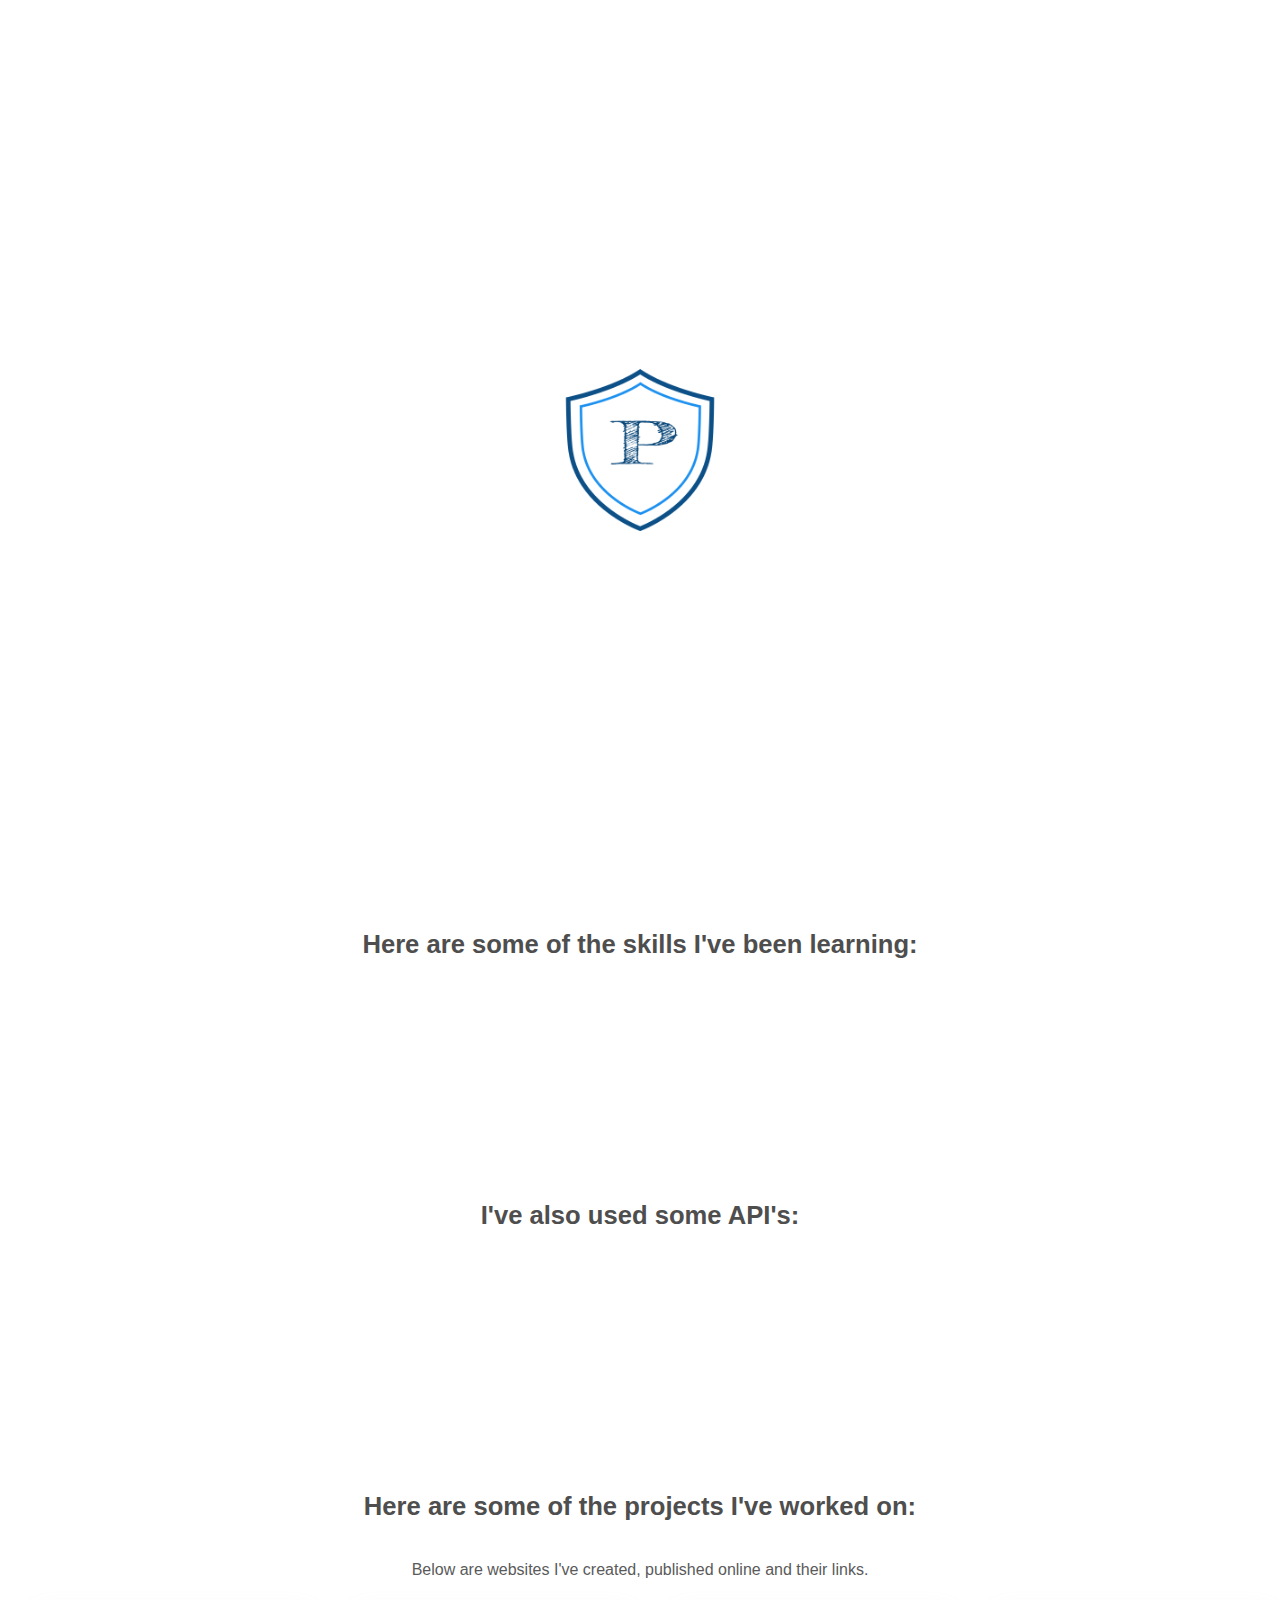
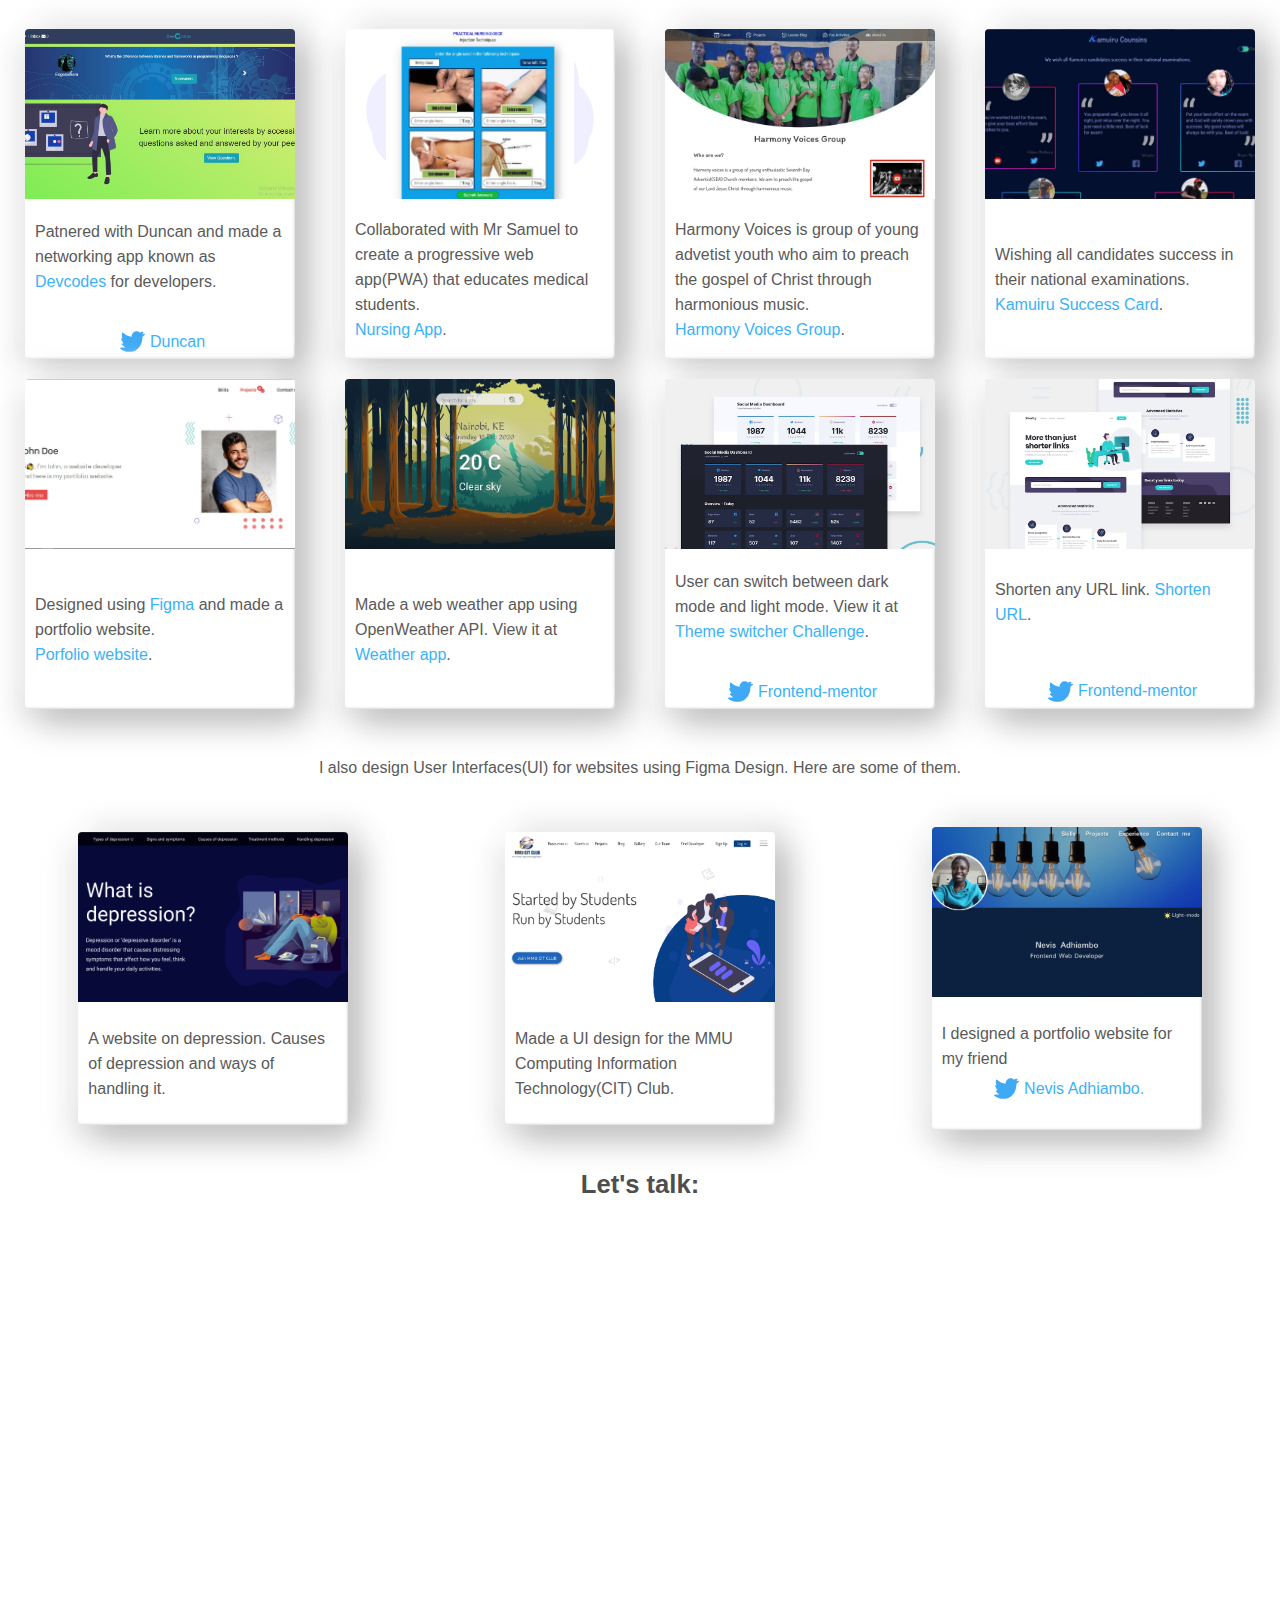
==== commit 788dc257: "elitecoder addition" ====
--- a/index.html
+++ b/index.html
@@ -221,12 +221,12 @@
 
 
     <!-- Devcodes -->
-<!--
+
     <div class="pro-container">
 
         <img src ="images/undraw_under_construction_46pa.svg" alt="image holder" class="holder-img">
         <img src="images/dev.jpg" alt="devcodes image" loading="lazy" class="pro-image">
-        <a href="https://devcodes.herokuapp.com/">
+        <a href="http://elitecoder.info.ke/">
             <div class="visit">
                 <span>
                     Visit <img src="images/internet-blue.svg" alt="world" class="social-icon">
@@ -235,7 +235,7 @@
             </a>
         <div class="pro-text">
 
-Patnered with Duncan and made a networking app known as <a href="https://devcodes.herokuapp.com/">Devcodes</a> for developers.
+Patnered with Duncan and made a networking app known as <a href="http://elitecoder.info.ke/">Devcodes</a> for developers.
         </div>
 
         <span class="cont">
@@ -244,7 +244,7 @@
              Duncan
              </a>
         </span>
-    </div> -->
+    </div>
 
     <!-- nursing  -->
     <div class="pro-container">
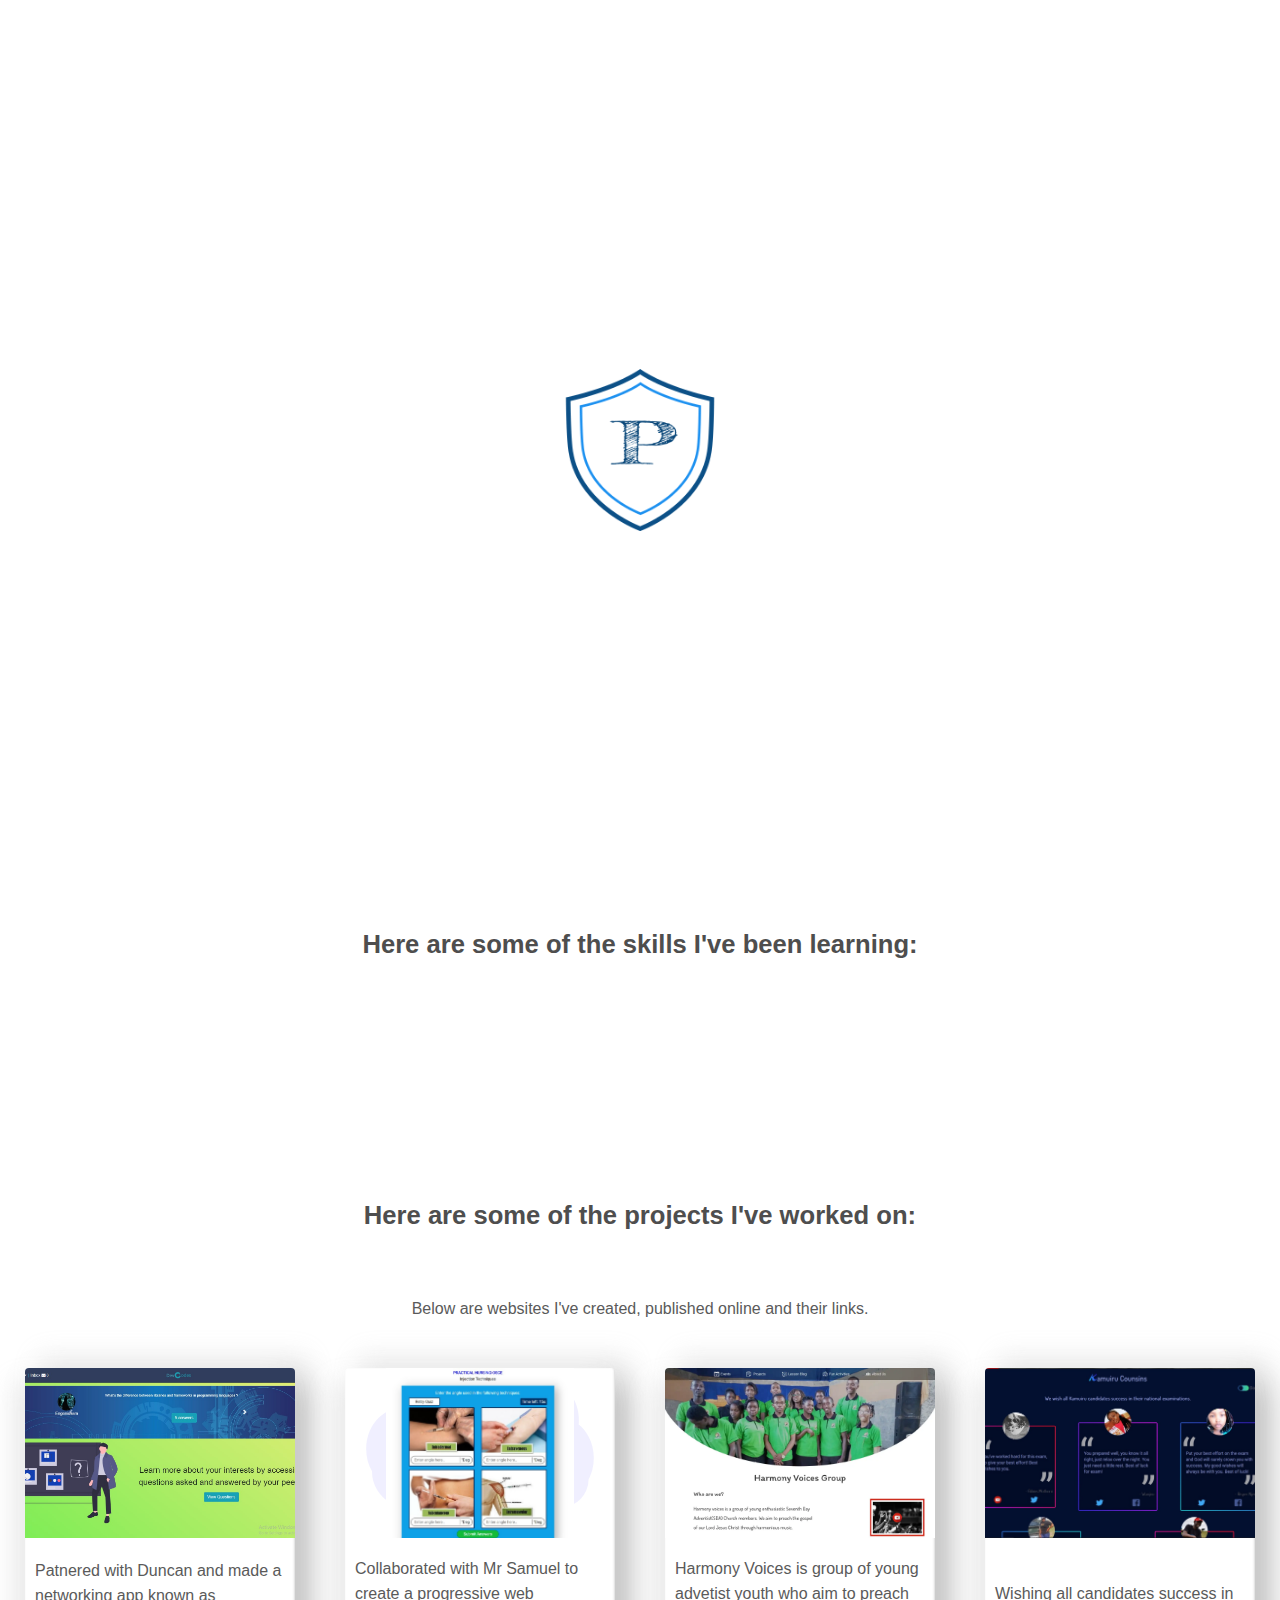
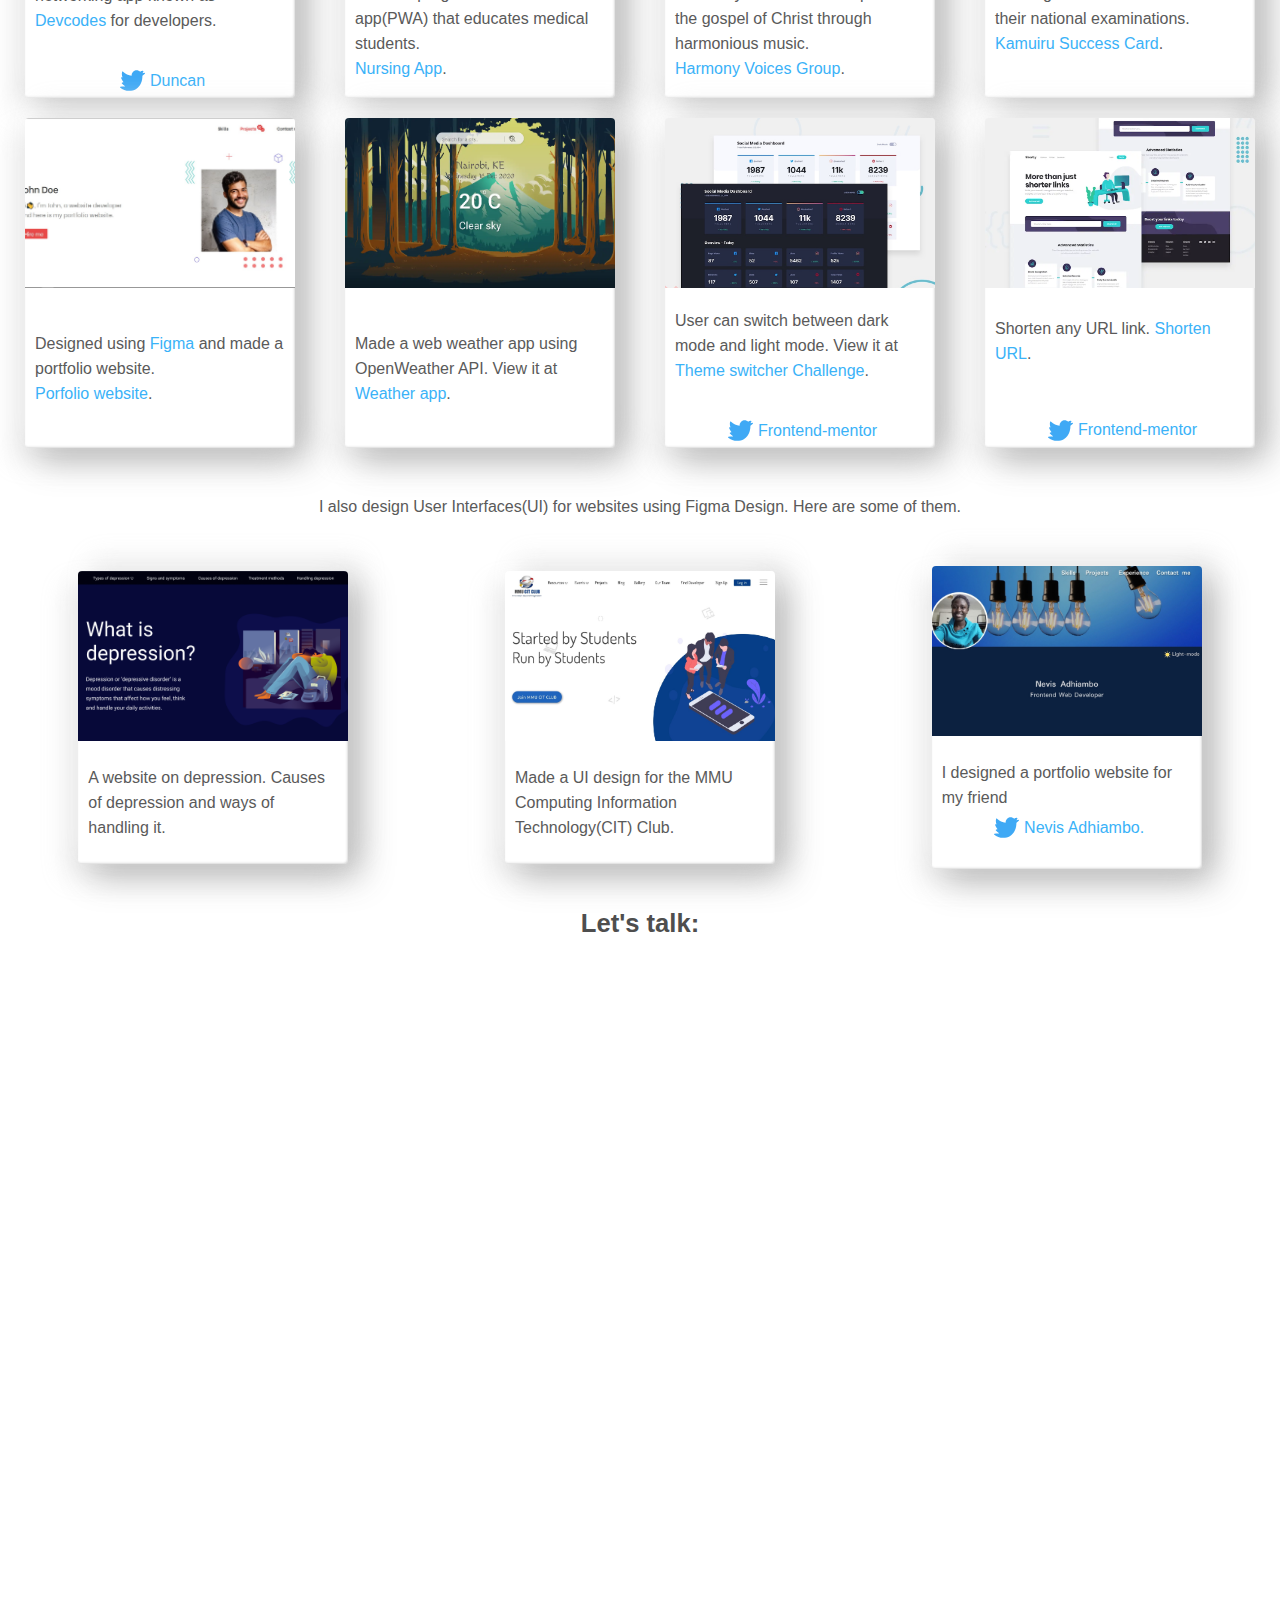
==== commit 9f3cd547: "Updated hero section" ====
--- a/index.html
+++ b/index.html
@@ -92,10 +92,8 @@
                 About me
             </div>
             <div class="welcome">
-                Hi, am Paminus Murungi, a third year Computer Science student at Multimedia University of Kenya
-                and a
-                <a href="https://gdsc.community.dev/u/m9uuca/#/about" class="link-site">web mentor</a>
-                 of the CIT Club MMU. I believe "<mark class="mark">Every great design begins with an even greater story</mark>".
+                Hi, am Paminus Murungi, a <b> UI/UX designer </b> and a <b>frontend developer</b>.
+                 I believe "<mark class="mark">Every great design begins with an even greater story</mark>".
                 Pleasure to meet you.
             </div>
 
@@ -160,14 +158,14 @@
         </div>
         </div>
     </div>
-    <div class="bottom">
+<!--     <div class="bottom">
                 <div class="skills-text">
                     I've also used some API's:
                 </div>
                 <div class="all-skills max">
 
                     <div class="single-skill" data-aos="fade-right" data-aos-delay="0" data-aos-duration="1000" data-aos-anchor-placement="center-bottom">
-                        <!-- openWeather -->
+                       
                         <img src="images/openWeather.jpg" alt="openWeather image" class="skill-image">
 
                         <div class="skill-name">
@@ -176,7 +174,7 @@
                 </div>
 
                 <div class="single-skill" data-aos="fade-right" data-aos-delay="200" data-aos-duration="1000" data-aos-anchor-placement="center-bottom">
-                    <!-- swiperJs -->
+                  
                     <div class="swip">
                         S
                     </div>
@@ -186,7 +184,7 @@
             </div>
 
                 <div class="single-skill" data-aos="fade-right" data-aos-delay="500" data-aos-duration="1000" data-aos-anchor-placement="center-bottom">
-                    <!-- aos -->
+                   
                     <div class="as">
                         AoS
                     </div>
@@ -196,10 +194,8 @@
                     </div>
 
                     <div class="single-skill" data-aos="fade-right" data-aos-delay="700" data-aos-duration="1000" data-aos-anchor-placement="center-bottom">
-                        <!-- bootstrap -->
-                        <!-- <div class="swip">
-                            S
-                        </div> -->
+                        
+                       
                         <img src="images/bootstrap-4-logo-svgrepo-com.svg" alt="bootstrap 4 image" class="skill-image">
                         <div class="skill-name">
                             Bootstrap 4
@@ -207,7 +203,8 @@
                         </div>
                 </div>
      </div>
-</div>
+</div> -->
+
 <div class="skills-text" id="projects">
     Here are some of the projects I've worked on:
 </div>
